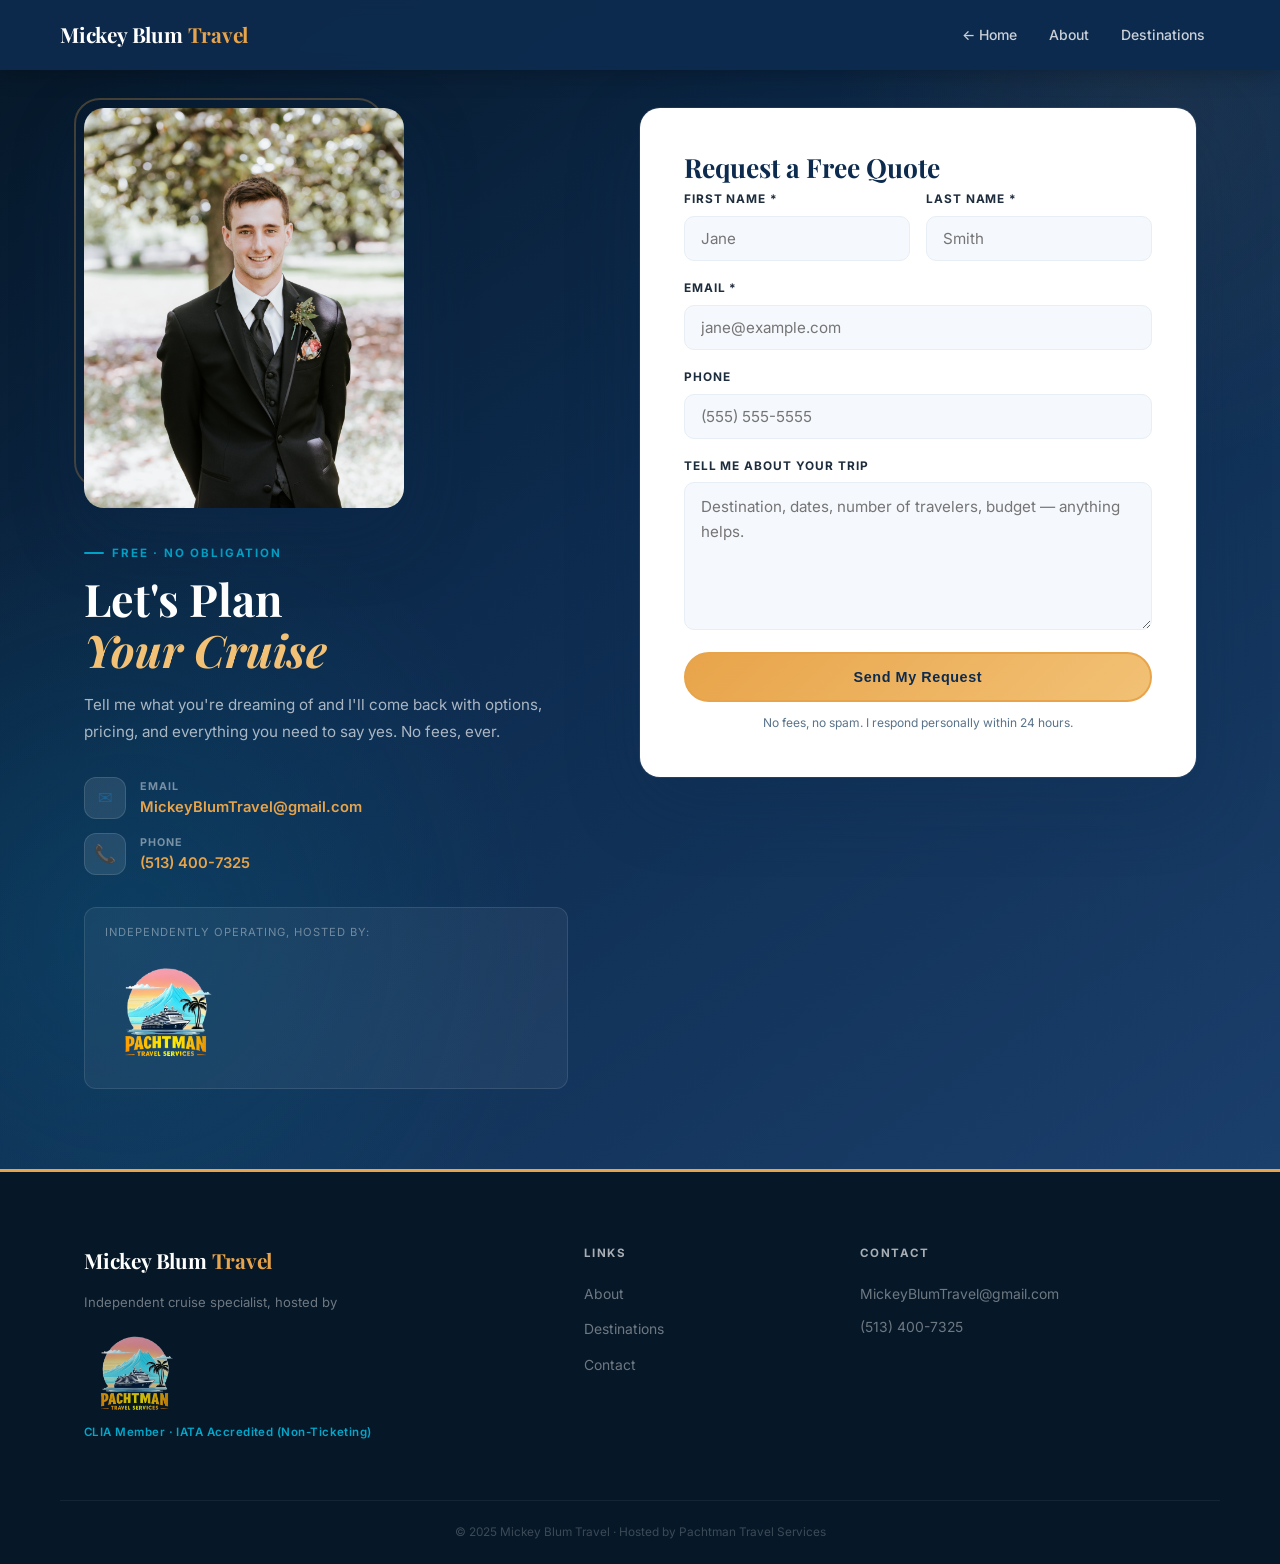
==== contact.html @ 104771c5 "CSS update" ====
<!DOCTYPE html>
<html lang="en">
<head>
  <meta charset="UTF-8" />
  <meta name="viewport" content="width=device-width, initial-scale=1.0" />
  <meta name="description" content="Get a free cruise quote from Mickey Blum — independent cruise specialist. No booking fees, personal service, response within 24 hours." />
  <link rel="canonical" href="https://mickeyblumtravel.com/contact.html" />
  <title>Get a Free Quote | Mickey Blum Travel</title>
  <link rel="preconnect" href="https://fonts.googleapis.com" />
  <link rel="preconnect" href="https://fonts.gstatic.com" crossorigin />
  <link href="https://fonts.googleapis.com/css2?family=Playfair+Display:ital,wght@0,400;0,700;1,400&family=Inter:wght@400;500;600&display=swap" rel="stylesheet" />
  <link rel="stylesheet" href="css/style.css" />
  <link rel="stylesheet" href="css/contact.css" />
</head>
<body>

  <!-- NAV -->
  <header class="site-header scrolled" id="site-header">
    <nav class="nav-container">
      <a href="index.html" class="nav-brand">
        <span class="brand-name">Mickey Blum <span class="brand-sub">Travel</span></span>
      </a>
      <button class="nav-toggle" id="navToggle" aria-label="Toggle menu">
        <span></span><span></span><span></span>
      </button>
      <ul class="nav-links" id="navLinks">
        <li><a href="index.html">← Home</a></li>
        <li><a href="index.html#about">About</a></li>
        <li><a href="destinations.html">Destinations</a></li>
      </ul>
    </nav>
  </header>

  <!-- MAIN -->
  <main class="contact-page">
    <div class="contact-page-grid container">

      <!-- LEFT: info -->
      <div class="cp-info">
        <div class="cp-photo-wrap">
          <img src="images/mickey-portrait.jpg" alt="Mickey Blum" class="cp-photo" />
        </div>
        <div class="cp-text">
          <p class="section-eyebrow">Free · No Obligation</p>
          <h1 class="cp-heading">Let's Plan<br /><em>Your Cruise</em></h1>
          <p class="cp-sub">Tell me what you're dreaming of and I'll come back with options, pricing, and everything you need to say yes. No fees, ever.</p>
          <div class="cp-methods">
            <a href="mailto:MickeyBlumTravel@gmail.com" class="cp-method">
              <span class="cp-method-icon">&#9993;</span>
              <span class="cp-method-text">
                <span class="cp-method-label">Email</span>
                <span class="cp-method-value">MickeyBlumTravel@gmail.com</span>
              </span>
            </a>
            <a href="tel:+15134007325" class="cp-method">
              <span class="cp-method-icon">&#128222;</span>
              <span class="cp-method-text">
                <span class="cp-method-label">Phone</span>
                <span class="cp-method-value">(513) 400-7325</span>
              </span>
            </a>
          </div>
          <div class="cp-hosted">
            <p>Independently operating, hosted by:</p>
            <img src="images/pachtman-logo.png" alt="Pachtman Travel Services" class="pachtman-logo" />
          </div>
        </div>
      </div>

      <!-- RIGHT: form -->
      <div class="cp-form-wrap">
        <form class="contact-form" id="contactForm" action="https://formspree.io/f/REPLACE_WITH_YOUR_ID" method="POST" novalidate>
          <h2 class="cp-form-heading">Request a Free Quote</h2>
          <p class="cp-port-context" id="portContext"></p>
          <div class="form-row">
            <div class="form-group">
              <label for="firstName">First Name *</label>
              <input type="text" id="firstName" name="firstName" required placeholder="Jane" />
            </div>
            <div class="form-group">
              <label for="lastName">Last Name *</label>
              <input type="text" id="lastName" name="lastName" required placeholder="Smith" />
            </div>
          </div>
          <div class="form-group">
            <label for="email">Email *</label>
            <input type="email" id="email" name="email" required placeholder="jane@example.com" />
          </div>
          <div class="form-group">
            <label for="phone">Phone</label>
            <input type="tel" id="phone" name="phone" placeholder="(555) 555-5555" />
          </div>
          <div class="form-group">
            <label for="message">Tell me about your trip</label>
            <textarea id="message" name="message" rows="5" placeholder="Destination, dates, number of travelers, budget — anything helps."></textarea>
          </div>
          <button type="submit" class="btn btn-primary btn-full">Send My Request</button>
          <p class="form-disclaimer">No fees, no spam. I respond personally within 24 hours.</p>
          <div class="form-success" id="formSuccess">
            <div class="success-icon">&#10003;</div>
            <h4>Message Sent!</h4>
            <p>I'll be in touch within 24 hours to start planning your cruise.</p>
          </div>
        </form>
      </div>

    </div>
  </main>

  <!-- FOOTER -->
  <footer class="site-footer">
    <div class="container footer-grid">
      <div class="footer-brand">
        <span class="brand-name">Mickey Blum <span class="brand-sub">Travel</span></span>
        <p>Independent cruise specialist, hosted by</p>
        <img src="images/pachtman-logo.png" alt="Pachtman Travel Services" class="pachtman-logo pachtman-logo--footer" />
        <p class="footer-creds">CLIA Member · IATA Accredited (Non-Ticketing)</p>
      </div>
      <div class="footer-links">
        <h4>Links</h4>
        <ul>
          <li><a href="index.html#about">About</a></li>
          <li><a href="destinations.html">Destinations</a></li>
          <li><a href="contact.html">Contact</a></li>
        </ul>
      </div>
      <div class="footer-contact">
        <h4>Contact</h4>
        <p><a href="mailto:MickeyBlumTravel@gmail.com">MickeyBlumTravel@gmail.com</a></p>
        <p><a href="tel:+15134007325">(513) 400-7325</a></p>
      </div>
    </div>
    <div class="footer-bottom">
      <div class="container">
        <p>&copy; 2025 Mickey Blum Travel · Hosted by Pachtman Travel Services</p>
      </div>
    </div>
  </footer>

  <script>
    // Nav toggle
    const navToggle = document.getElementById('navToggle');
    const navLinks  = document.getElementById('navLinks');
    navToggle?.addEventListener('click', () => {
      navLinks.classList.toggle('open');
      navToggle.classList.toggle('open');
    });

    // Read ?port= query param and pre-fill
    (function () {
      const params  = new URLSearchParams(window.location.search);
      const port    = params.get('port');
      const context = document.getElementById('portContext');
      const message = document.getElementById('message');
      if (!port) return;
      context.textContent = `Inquiring about: ${port}`;
      context.style.display = 'block';
      message.value = `I'm interested in booking a cruise to ${port}. Please reach out with options and pricing.`;
    })();

    // Form submission
    const form        = document.getElementById('contactForm');
    const formSuccess = document.getElementById('formSuccess');

    form?.addEventListener('submit', async function (e) {
      e.preventDefault();
      let valid = true;
      form.querySelectorAll('[required]').forEach(field => {
        field.classList.remove('error');
        if (!field.value.trim()) { field.classList.add('error'); valid = false; }
      });
      const emailField = form.querySelector('#email');
      if (emailField?.value && !/^[^\s@]+@[^\s@]+\.[^\s@]+$/.test(emailField.value)) {
        emailField.classList.add('error'); valid = false;
      }
      if (!valid) {
        form.querySelector('.error')?.focus();
        return;
      }
      const submitBtn = form.querySelector('button[type="submit"]');
      submitBtn.disabled = true;
      submitBtn.textContent = 'Sending…';
      try {
        const res = await fetch(form.action, {
          method: 'POST',
          body: new FormData(form),
          headers: { 'Accept': 'application/json' },
        });
        if (res.ok) {
          formSuccess.classList.add('visible');
        } else {
          throw new Error();
        }
      } catch {
        submitBtn.disabled = false;
        submitBtn.textContent = 'Send My Request';
        alert('Something went wrong. Please email MickeyBlumTravel@gmail.com or call (513) 400-7325.');
      }
    });

    // Hamburger animation
    const style = document.createElement('style');
    style.textContent = `
      .nav-toggle.open span:nth-child(1) { transform: translateY(7px) rotate(45deg); }
      .nav-toggle.open span:nth-child(2) { opacity: 0; transform: scaleX(0); }
      .nav-toggle.open span:nth-child(3) { transform: translateY(-7px) rotate(-45deg); }
      .nav-toggle span { transition: all 0.25s ease; transform-origin: center; }
    `;
    document.head.appendChild(style);
  </script>
</body>
</html>
---- css/style.css ----
/* ========================================
   MICKEY BLUM TRAVEL
   ======================================== */

*, *::before, *::after { box-sizing: border-box; margin: 0; padding: 0; }

:root {
  --navy:       #0d2b4e;
  --navy-mid:   #1a3f6b;
  --blue:       #1e6091;
  --blue-light: #2d82b5;
  --teal:       #00a8cc;
  --gold:       #e8a44a;
  --gold-light: #f2c175;
  --white:      #ffffff;
  --off-white:  #f5f8fc;
  --gray-light: #e8eef5;
  --gray:       #8ba0b4;
  --text:       #1e2d3d;
  --text-light: #5a738a;

  --font-serif: 'Playfair Display', Georgia, serif;
  --font-sans:  'Inter', system-ui, sans-serif;

  --radius:    12px;
  --radius-lg: 20px;

  --shadow-xs: 0 1px 4px  rgba(13,43,78,.06);
  --shadow-sm: 0 2px 10px rgba(13,43,78,.08);
  --shadow:    0 6px 24px rgba(13,43,78,.13);
  --shadow-lg: 0 12px 48px rgba(13,43,78,.20);
  --shadow-xl: 0 24px 72px rgba(13,43,78,.28);

  --ease-out:   cubic-bezier(0.0, 0.0, 0.2, 1);
  --ease-in:    cubic-bezier(0.4, 0.0, 1.0, 1);
  --ease:       cubic-bezier(0.4, 0.0, 0.2, 1);
  --ease-spring: cubic-bezier(0.34, 1.56, 0.64, 1);

  --transition:      0.25s var(--ease);
  --transition-slow: 0.45s var(--ease);
  --max-width: 1160px;
}

html { scroll-behavior: smooth; }

body {
  font-family: var(--font-sans);
  color: var(--text);
  background: var(--white);
  line-height: 1.6;
  -webkit-font-smoothing: antialiased;
  -moz-osx-font-smoothing: grayscale;
}

a { color: var(--blue); text-decoration: none; transition: color var(--transition); }
a:hover { color: var(--teal); }
ul { list-style: none; }
img { max-width: 100%; display: block; }

.container {
  width: 100%;
  max-width: var(--max-width);
  margin: 0 auto;
  padding: 0 24px;
}

.section { padding: 104px 0; }
.section-alt { background: var(--off-white); }

.section-eyebrow {
  display: inline-flex;
  align-items: center;
  gap: 8px;
  font-size: 0.72rem;
  font-weight: 700;
  letter-spacing: 0.16em;
  text-transform: uppercase;
  color: var(--teal);
  margin-bottom: 12px;
}
.section-eyebrow::before {
  content: '';
  display: inline-block;
  width: 20px;
  height: 2px;
  background: var(--teal);
  border-radius: 1px;
  flex-shrink: 0;
}

.section-heading {
  font-family: var(--font-serif);
  font-size: clamp(1.9rem, 3vw, 2.6rem);
  font-weight: 700;
  color: var(--navy);
  line-height: 1.18;
  margin-bottom: 16px;
}

.section-header {
  text-align: center;
  margin-bottom: 56px;
}
.section-header .section-eyebrow { justify-content: center; }
.section-header .section-eyebrow::before { display: none; }
.section-header .section-heading::after {
  content: '';
  display: block;
  width: 44px;
  height: 3px;
  background: linear-gradient(90deg, var(--gold), var(--gold-light));
  border-radius: 2px;
  margin: 14px auto 0;
}


/* ========================================
   BUTTONS
   ======================================== */
.btn {
  display: inline-block;
  padding: 15px 34px;
  border-radius: 50px;
  font-size: 0.9rem;
  font-weight: 600;
  letter-spacing: 0.04em;
  cursor: pointer;
  border: 2px solid transparent;
  transition: all var(--transition);
  text-align: center;
  position: relative;
  overflow: hidden;
}

.btn-primary {
  background: linear-gradient(135deg, var(--gold) 0%, var(--gold-light) 100%);
  color: var(--navy);
  border-color: var(--gold);
}
.btn-primary::after {
  content: '';
  position: absolute;
  inset: 0;
  background: rgba(255,255,255,0);
  transition: background 0.2s;
}
.btn-primary:hover {
  color: var(--navy);
  transform: translateY(-3px);
  box-shadow: 0 10px 32px rgba(232,164,74,.45);
  border-color: var(--gold-light);
}
.btn-primary:hover::after { background: rgba(255,255,255,0.12); }

.btn-full { width: 100%; }


/* ========================================
   NAV
   ======================================== */
.site-header {
  position: fixed;
  top: 0; left: 0; right: 0;
  z-index: 100;
  transition: background 0.35s var(--ease), box-shadow 0.35s var(--ease);
  padding: 0 24px;
}
.site-header.scrolled {
  background: rgba(13,43,78,0.97);
  box-shadow: 0 2px 24px rgba(0,0,0,0.25);
  backdrop-filter: blur(8px);
}

.nav-container {
  max-width: var(--max-width);
  margin: 0 auto;
  display: flex;
  align-items: center;
  justify-content: space-between;
  height: 70px;
}

.brand-name {
  font-family: var(--font-serif);
  font-size: 1.3rem;
  font-weight: 700;
  color: var(--white);
  letter-spacing: -0.01em;
}
.brand-sub { color: var(--gold); }

.nav-links {
  display: flex;
  align-items: center;
  gap: 2px;
}

.nav-links li a {
  color: rgba(255,255,255,0.78);
  font-size: 0.875rem;
  font-weight: 500;
  padding: 8px 15px;
  border-radius: 8px;
  transition: all var(--transition);
}
.nav-links li a:hover { color: var(--white); background: rgba(255,255,255,0.1); }

.nav-links li a.nav-cta {
  background: var(--gold);
  color: var(--navy);
  padding: 10px 22px;
  border-radius: 50px;
  font-weight: 700;
  font-size: 0.85rem;
  letter-spacing: 0.02em;
  margin-left: 6px;
}
.nav-links li a.nav-cta:hover {
  background: var(--gold-light);
  color: var(--navy);
  transform: translateY(-1px);
  box-shadow: 0 4px 18px rgba(232,164,74,.4);
}

.nav-toggle {
  display: none;
  flex-direction: column;
  gap: 5px;
  background: none;
  border: none;
  cursor: pointer;
  padding: 6px;
}
.nav-toggle span {
  display: block;
  width: 22px;
  height: 2px;
  background: var(--white);
  border-radius: 2px;
  transition: all var(--transition);
}


/* ========================================
   HERO
   ======================================== */
.hero {
  min-height: 100vh;
  display: flex;
  align-items: center;
  justify-content: center;
  text-align: center;
  padding: 130px 24px 90px;
  position: relative;
  overflow: hidden;
  background:
    linear-gradient(175deg,
      rgba(6,23,43,0.9)  0%,
      rgba(13,43,78,0.75) 45%,
      rgba(0,100,160,0.5) 100%),
    url('../images/cruise-icon-of-seas.jpg') center/cover no-repeat;
}

/* Subtle vignette at bottom */
.hero::after {
  content: '';
  position: absolute;
  bottom: 0; left: 0; right: 0;
  height: 180px;
  background: linear-gradient(to top, rgba(255,255,255,0.06) 0%, transparent 100%);
  pointer-events: none;
}

.hero-content {
  max-width: 700px;
  margin: 0 auto;
  position: relative;
  z-index: 1;
}

.hero-headline {
  font-family: var(--font-serif);
  font-size: clamp(3rem, 6.5vw, 5.2rem);
  font-weight: 700;
  line-height: 1.08;
  color: var(--white);
  margin-bottom: 22px;
  text-shadow: 0 2px 20px rgba(0,0,0,0.35);
}
.hero-headline em { font-style: italic; color: var(--gold-light); }

.hero-sub {
  font-size: clamp(1rem, 2vw, 1.18rem);
  color: rgba(255,255,255,0.8);
  margin-bottom: 38px;
  font-weight: 400;
  letter-spacing: 0.01em;
}

.hero-trust {
  display: flex;
  align-items: center;
  justify-content: center;
  flex-wrap: wrap;
  gap: 10px;
  margin-top: 36px;
}

.trust-badge {
  display: inline-flex;
  align-items: center;
  gap: 6px;
  color: rgba(255,255,255,0.9);
  font-weight: 600;
  font-size: 0.7rem;
  background: rgba(255,255,255,0.08);
  border: 1px solid rgba(255,255,255,0.2);
  padding: 7px 15px;
  border-radius: 50px;
  letter-spacing: 0.1em;
  text-transform: uppercase;
  backdrop-filter: blur(6px);
  -webkit-backdrop-filter: blur(6px);
}
.trust-badge::before {
  content: '✓';
  color: var(--teal);
  font-size: 0.75rem;
  font-weight: 700;
}

.trust-divider { display: none; }


/* ========================================
   ABOUT
   ======================================== */
.about-grid {
  display: grid;
  grid-template-columns: 380px 1fr;
  gap: 80px;
  align-items: center;
}

.about-image-frame {
  position: relative;
}

/* Decorative gold corner accent */
.about-image-frame::before {
  content: '';
  position: absolute;
  top: -14px;
  left: -14px;
  right: 24px;
  bottom: 24px;
  border: 2px solid var(--gold);
  border-radius: calc(var(--radius-lg) + 6px);
  opacity: 0.3;
  z-index: 0;
  pointer-events: none;
}

.about-image-frame img {
  position: relative;
  z-index: 1;
  width: 100%;
  aspect-ratio: 4/5;
  object-fit: cover;
  object-position: center top;
  border-radius: var(--radius-lg);
  box-shadow: var(--shadow-lg);
}

.about-badge {
  position: absolute;
  bottom: -18px;
  right: -18px;
  background: var(--navy);
  color: var(--white);
  padding: 16px 20px;
  border-radius: var(--radius);
  box-shadow: var(--shadow-lg);
  text-align: center;
  font-size: 0.75rem;
  line-height: 1.5;
  z-index: 2;
  border: 1px solid rgba(255,255,255,0.08);
}
.about-badge span {
  display: block;
  color: var(--gray);
  font-size: 0.67rem;
  text-transform: uppercase;
  letter-spacing: 0.09em;
  margin-bottom: 4px;
}

.about-content p {
  color: var(--text-light);
  margin-bottom: 18px;
  line-height: 1.8;
  font-size: 0.97rem;
}

.cred-row {
  display: flex;
  gap: 10px;
  margin: 28px 0;
  flex-wrap: wrap;
}

.cred-pill {
  display: inline-flex;
  align-items: center;
  gap: 8px;
  background: var(--off-white);
  border: 1px solid var(--gray-light);
  color: var(--navy);
  font-size: 0.8rem;
  font-weight: 600;
  padding: 8px 18px;
  border-radius: 50px;
  border-left: 3px solid var(--teal);
}


/* ========================================
   PHOTO STRIP
   ======================================== */
.photo-strip {
  display: grid;
  grid-template-columns: repeat(6, 1fr);
  height: 300px;
  overflow: hidden;
}

.strip-item {
  position: relative;
  overflow: hidden;
  cursor: pointer;
}

.strip-item img {
  width: 100%;
  height: 100%;
  object-fit: cover;
  object-position: center;
  transition: transform 0.7s var(--ease-out);
  display: block;
  will-change: transform;
}

.strip-item:hover img {
  transform: scale(1.1);
}

.strip-caption {
  position: absolute;
  bottom: 0;
  left: 0;
  right: 0;
  padding: 40px 12px 12px;
  background: linear-gradient(to top, rgba(6,23,43,0.9) 0%, transparent 100%);
  color: var(--white);
  font-size: 0.72rem;
  font-weight: 600;
  letter-spacing: 0.05em;
  text-align: center;
  opacity: 0;
  transform: translateY(6px);
  transition: opacity 0.3s var(--ease-out), transform 0.3s var(--ease-out);
}

.strip-item:hover .strip-caption {
  opacity: 1;
  transform: translateY(0);
}


/* ========================================
   SERVICES
   ======================================== */
.services-layout {
  display: grid;
  grid-template-columns: repeat(3, 1fr);
  grid-template-rows: 320px 320px;
  gap: 14px;
}

.svc-ocean { grid-column: span 2; }
.svc-beach { grid-column: span 2; }

.svc-card {
  position: relative;
  border-radius: var(--radius-lg);
  overflow: hidden;
  display: block;
  text-decoration: none;
  background: var(--navy-mid);
  transition: transform 0.35s var(--ease), box-shadow 0.35s var(--ease);
}
.svc-card:hover {
  transform: scale(1.007);
  box-shadow: var(--shadow-xl);
}

/* Background image lives in ::before so we can scale it independently */
.svc-card::before {
  content: '';
  position: absolute;
  inset: 0;
  background-size: cover;
  background-position: center;
  transition: transform 0.7s var(--ease-out);
  z-index: 0;
  will-change: transform;
}
.svc-card:hover::before { transform: scale(1.06); }

.svc-ocean::before  { background-image: url('../images/service-ocean.jpg'); }
.svc-river::before  { background-image: url('../images/service-river.jpg'); background-position: center 60%; }
.svc-luxury::before { background-image: url('../images/service-luxury.jpg'); }
.svc-beach::before  { background-image: url('../images/service-beach.jpg'); background-position: center 70%; }

.svc-overlay {
  position: absolute;
  inset: 0;
  background: linear-gradient(
    to top,
    rgba(4,16,34,0.92)  0%,
    rgba(13,43,78,0.45) 50%,
    rgba(13,43,78,0.1)  100%
  );
  transition: background 0.4s var(--ease);
  z-index: 1;
}
.svc-card:hover .svc-overlay {
  background: linear-gradient(
    to top,
    rgba(4,16,34,0.96)  0%,
    rgba(13,43,78,0.62) 55%,
    rgba(13,43,78,0.2)  100%
  );
}

.svc-content {
  position: absolute;
  bottom: 0;
  left: 0;
  right: 0;
  padding: 28px 28px 26px;
  z-index: 2;
}

.svc-tag {
  display: inline-block;
  background: var(--gold);
  color: var(--navy);
  font-size: 0.62rem;
  font-weight: 800;
  padding: 4px 11px;
  border-radius: 50px;
  text-transform: uppercase;
  letter-spacing: 0.1em;
  margin-bottom: 10px;
}

.svc-content h3 {
  font-family: var(--font-serif);
  font-size: 1.45rem;
  font-weight: 700;
  color: var(--white);
  line-height: 1.15;
  margin-bottom: 6px;
  text-shadow: 0 1px 8px rgba(0,0,0,0.4);
}
.svc-ocean .svc-content h3 { font-size: 1.9rem; }

.svc-sub {
  font-size: 0.78rem;
  color: rgba(255,255,255,0.58);
  margin-bottom: 8px;
  font-style: italic;
}

.svc-detail {
  font-size: 0.83rem;
  color: rgba(255,255,255,0.7);
  line-height: 1.65;
  margin-bottom: 12px;
  max-width: 420px;
  display: none;
}
.svc-ocean .svc-detail { display: block; }
.svc-beach .svc-detail { display: block; }

.svc-cta {
  display: inline-flex;
  align-items: center;
  gap: 5px;
  font-size: 0.83rem;
  font-weight: 700;
  color: var(--gold-light);
  letter-spacing: 0.02em;
  opacity: 0;
  transform: translateY(10px);
  transition: opacity 0.25s var(--ease), transform 0.35s var(--ease-spring);
}
.svc-card:hover .svc-cta {
  opacity: 1;
  transform: translateY(0);
}


/* ========================================
   DESTINATIONS
   ======================================== */
.destinations {
  position: relative;
  overflow: hidden;
  padding: 110px 0;
}

.dest-bg {
  position: absolute;
  inset: 0;
  z-index: 0;
}

.dest-bg img {
  width: 100%;
  height: 100%;
  object-fit: cover;
  object-position: center 40%;
}

.dest-bg-overlay {
  position: absolute;
  inset: 0;
  background: linear-gradient(
    140deg,
    rgba(4,16,34,0.96)   0%,
    rgba(13,43,78,0.91)  50%,
    rgba(26,63,107,0.86) 100%
  );
}

.dest-content {
  position: relative;
  z-index: 2;
  text-align: center;
}

.dest-heading {
  font-family: var(--font-serif);
  font-size: clamp(1.9rem, 3vw, 2.6rem);
  font-weight: 700;
  color: var(--white);
  margin-bottom: 12px;
}

/* Teal accent line under heading */
.dest-heading::after {
  content: '';
  display: block;
  width: 44px;
  height: 3px;
  background: linear-gradient(90deg, var(--teal), rgba(0,168,204,0.4));
  border-radius: 2px;
  margin: 14px auto 40px;
}

.dest-regions {
  display: grid;
  grid-template-columns: repeat(3, 1fr);
  margin-bottom: 52px;
  border-radius: var(--radius-lg);
  overflow: hidden;
  border: 1px solid rgba(255,255,255,0.1);
}

.dest-region {
  display: flex;
  flex-direction: column;
  gap: 7px;
  padding: 30px 26px;
  border-right: 1px solid rgba(255,255,255,0.08);
  border-bottom: 1px solid rgba(255,255,255,0.08);
  text-align: left;
  text-decoration: none;
  position: relative;
  overflow: hidden;
  transition: background 0.3s var(--ease);
}

.dest-region::after {
  content: '→';
  position: absolute;
  right: 20px;
  top: 50%;
  transform: translateY(-50%) translateX(8px);
  color: var(--gold);
  font-size: 1rem;
  opacity: 0;
  transition: opacity 0.25s var(--ease), transform 0.3s var(--ease-spring);
}

.dest-region:nth-child(3n) { border-right: none; }
.dest-region:nth-child(4),
.dest-region:nth-child(5),
.dest-region:nth-child(6) { border-bottom: none; }

.dest-region:hover {
  background: rgba(255,255,255,0.08);
  backdrop-filter: blur(6px);
  -webkit-backdrop-filter: blur(6px);
}
.dest-region:hover::after {
  opacity: 1;
  transform: translateY(-50%) translateX(0);
}

.dest-region-name {
  font-family: var(--font-serif);
  font-size: 1.2rem;
  font-weight: 700;
  color: var(--white);
  transition: color 0.2s;
  padding-right: 28px;
}
.dest-region:hover .dest-region-name { color: var(--gold-light); }

.dest-region-ports {
  font-size: 0.74rem;
  color: rgba(255,255,255,0.48);
  line-height: 1.6;
}

.dest-region-count {
  font-size: 0.69rem;
  font-weight: 700;
  color: var(--teal);
  text-transform: uppercase;
  letter-spacing: 0.1em;
  margin-top: 2px;
}


/* ========================================
   LOGO STRIP
   ======================================== */
.logo-strip { padding: 60px 0; }

.logo-grid {
  display: grid;
  grid-template-columns: repeat(8, 1fr);
  gap: 16px 28px;
  align-items: center;
  margin-top: 32px;
}

.logo-item {
  display: flex;
  align-items: center;
  justify-content: center;
}

.logo-item img {
  max-height: 44px;
  max-width: 100%;
  width: auto;
  object-fit: contain;
  filter: grayscale(100%) opacity(0.4);
  transition: filter 0.35s var(--ease), transform 0.35s var(--ease-spring);
}

.logo-item:hover img {
  filter: grayscale(0%) opacity(1);
  transform: scale(1.08);
}


/* ========================================
   TESTIMONIALS
   ======================================== */
.testimonials-grid {
  display: grid;
  grid-template-columns: repeat(2, 1fr);
  gap: 28px;
  max-width: 920px;
  margin: 0 auto;
}

.testimonial-card {
  background: var(--white);
  border: 1px solid var(--gray-light);
  border-top: 3px solid var(--teal);
  border-radius: var(--radius-lg);
  padding: 36px 32px 32px;
  display: flex;
  flex-direction: column;
  gap: 16px;
  box-shadow: var(--shadow-sm);
  position: relative;
  overflow: hidden;
  transition: box-shadow 0.3s var(--ease), transform 0.3s var(--ease);
}

.testimonial-card:hover {
  box-shadow: var(--shadow);
  transform: translateY(-5px);
}

/* Large decorative quote */
.testimonial-card::before {
  content: '\201C';
  font-family: var(--font-serif);
  font-size: 9rem;
  line-height: 0.85;
  color: var(--teal);
  opacity: 0.1;
  position: absolute;
  top: 16px;
  left: 12px;
  pointer-events: none;
  user-select: none;
}

.stars {
  color: var(--gold);
  font-size: 0.95rem;
  letter-spacing: 3px;
  position: relative;
  z-index: 1;
}

.testimonial-card blockquote {
  font-family: var(--font-serif);
  font-style: italic;
  color: var(--text);
  font-size: 0.97rem;
  line-height: 1.78;
  flex: 1;
  position: relative;
  z-index: 1;
}

.testimonial-card cite {
  font-size: 0.79rem;
  color: var(--text-light);
  font-style: normal;
  font-weight: 600;
  position: relative;
  z-index: 1;
}


/* ========================================
   CONTACT CTA (homepage)
   ======================================== */
.contact {
  background:
    radial-gradient(ellipse 70% 80% at 0% 60%, rgba(0,168,204,0.15) 0%, transparent 60%),
    radial-gradient(ellipse 50% 60% at 100% 20%, rgba(232,164,74,0.08) 0%, transparent 50%),
    linear-gradient(140deg, #061727 0%, var(--navy) 40%, var(--navy-mid) 100%);
}

.contact-cta-wrap {
  display: flex;
  align-items: center;
  justify-content: space-between;
  gap: 56px;
  flex-wrap: wrap;
}

.contact-cta-text .section-eyebrow { color: var(--teal); }
.contact-cta-text .section-heading {
  color: var(--white);
  margin-bottom: 10px;
}
.contact-cta-text > p {
  color: rgba(255,255,255,0.62);
  font-size: 0.97rem;
  line-height: 1.7;
}

.contact-cta-actions {
  display: flex;
  flex-direction: column;
  align-items: flex-start;
  gap: 18px;
  flex-shrink: 0;
}

.contact-direct {
  display: flex;
  flex-direction: column;
  gap: 10px;
}

.contact-direct-link {
  display: flex;
  align-items: center;
  gap: 8px;
  color: rgba(255,255,255,0.6);
  font-size: 0.87rem;
  transition: color var(--transition);
}
.contact-direct-link:hover { color: var(--gold-light); }


/* ========================================
   FOOTER
   ======================================== */
.site-footer {
  background: #061727;
  padding: 72px 24px 0;
  border-top: 3px solid var(--gold);
}

.footer-grid {
  display: grid;
  grid-template-columns: 2fr 1fr 1.5fr;
  gap: 52px;
  padding-bottom: 52px;
  border-bottom: 1px solid rgba(255,255,255,0.06);
}

.footer-brand .brand-name {
  display: block;
  font-size: 1.3rem;
  margin-bottom: 14px;
}
.footer-brand > p {
  color: rgba(255,255,255,0.42);
  font-size: 0.82rem;
  line-height: 1.65;
  margin-bottom: 6px;
}
.footer-creds {
  color: var(--teal) !important;
  font-size: 0.72rem !important;
  font-weight: 600 !important;
  letter-spacing: 0.04em;
}

.footer-links h4,
.footer-contact h4 {
  color: rgba(255,255,255,0.65);
  font-size: 0.72rem;
  font-weight: 700;
  text-transform: uppercase;
  letter-spacing: 0.12em;
  margin-bottom: 18px;
}

.footer-links ul { display: flex; flex-direction: column; gap: 10px; }
.footer-links a {
  color: rgba(255,255,255,0.42);
  font-size: 0.87rem;
  transition: color var(--transition);
}
.footer-links a:hover { color: var(--white); }

.footer-contact p { margin-bottom: 8px; }
.footer-contact a {
  color: rgba(255,255,255,0.42);
  font-size: 0.87rem;
  transition: color var(--transition);
}
.footer-contact a:hover { color: var(--gold-light); }

/* Pachtman logo */
.pachtman-logo {
  max-width: 120px;
  height: auto;
  display: block;
  margin-top: 10px;
  border-radius: 8px;
}
.pachtman-logo--light { max-width: 130px; }
.pachtman-logo--footer { max-width: 100px; opacity: 0.8; }

.footer-bottom {
  padding: 22px 0;
  text-align: center;
}
.footer-bottom p {
  color: rgba(255,255,255,0.22);
  font-size: 0.74rem;
}


/* ========================================
   RESPONSIVE
   ======================================== */
@media (max-width: 1024px) {
  .about-grid { grid-template-columns: 1fr; gap: 56px; }
  .about-image { max-width: 320px; margin: 0 auto; }
  .about-badge { right: 0; }
  .footer-grid { grid-template-columns: 1fr 1fr; }
  .logo-grid { grid-template-columns: repeat(5, 1fr); }
}

@media (max-width: 768px) {
  .section { padding: 72px 0; }
  .photo-strip { grid-template-columns: repeat(3, 1fr); height: 440px; }
  .logo-grid { grid-template-columns: repeat(4, 1fr); }

  .nav-toggle { display: flex; }
  .nav-links {
    display: none;
    position: absolute;
    top: 70px; left: 0; right: 0;
    background: rgba(13,43,78,0.98);
    backdrop-filter: blur(8px);
    flex-direction: column;
    padding: 16px 24px 24px;
    gap: 4px;
    box-shadow: 0 12px 32px rgba(0,0,0,0.25);
  }
  .nav-links.open { display: flex; }
  .nav-links li { width: 100%; }
  .nav-links li a { display: block; padding: 12px 16px; border-radius: 8px; }
  .nav-links li a.nav-cta { text-align: center; margin-top: 8px; margin-left: 0; }

  .services-layout {
    grid-template-columns: 1fr 1fr;
    grid-template-rows: 280px 200px 200px 280px;
  }
  .svc-ocean { grid-column: span 2; }
  .svc-beach { grid-column: span 2; }

  .dest-regions { grid-template-columns: repeat(2, 1fr); }
  .dest-region:nth-child(3n)  { border-right: 1px solid rgba(255,255,255,0.08); }
  .dest-region:nth-child(2n)  { border-right: none; }
  .dest-region:nth-child(4),
  .dest-region:nth-child(5),
  .dest-region:nth-child(6)   { border-bottom: 1px solid rgba(255,255,255,0.08); }
  .dest-region:nth-child(5),
  .dest-region:nth-child(6)   { border-bottom: none; }

  .testimonials-grid { grid-template-columns: 1fr; }
  .footer-grid { grid-template-columns: 1fr; gap: 32px; }
}

@media (max-width: 480px) {
  .photo-strip { grid-template-columns: repeat(2, 1fr); height: 400px; }
  .logo-grid { grid-template-columns: repeat(3, 1fr); }
  .dest-regions { grid-template-columns: 1fr; }
  .dest-region {
    border-right: none !important;
    border-bottom: 1px solid rgba(255,255,255,0.08) !important;
  }
  .dest-region:last-child { border-bottom: none !important; }
  .services-layout {
    grid-template-columns: 1fr;
    grid-template-rows: 300px 220px 220px 300px;
  }
  .svc-ocean { grid-column: span 1; }
  .svc-beach { grid-column: span 1; }
  .svc-ocean .svc-content h3 { font-size: 1.55rem; }
  .form-row { grid-template-columns: 1fr; }
  .contact-form { padding: 26px 20px; }
}
---- css/contact.css ----
/* ========================================
   CONTACT PAGE
   ======================================== */

.site-header.scrolled {
  background: rgba(13,43,78,0.97);
  box-shadow: 0 2px 24px rgba(0,0,0,0.25);
  backdrop-filter: blur(8px);
}
.nav-brand { text-decoration: none; }

.contact-page {
  min-height: 100vh;
  background:
    radial-gradient(ellipse 60% 70% at 10% 80%, rgba(0,168,204,0.14) 0%, transparent 55%),
    radial-gradient(ellipse 50% 60% at 90% 10%, rgba(232,164,74,0.07) 0%, transparent 50%),
    linear-gradient(145deg, #061727 0%, var(--navy) 45%, var(--navy-mid) 100%);
  padding: 108px 0 80px;
}

.contact-page-grid {
  display: grid;
  grid-template-columns: 1fr 1.15fr;
  gap: 72px;
  align-items: start;
}


/* ---- Left info panel ---- */
.cp-info {
  display: flex;
  flex-direction: column;
  gap: 36px;
}

.cp-photo-wrap {
  position: relative;
  align-self: flex-start;
}

/* Gold corner accent behind photo */
.cp-photo-wrap::before {
  content: '';
  position: absolute;
  top: -10px;
  left: -10px;
  right: 20px;
  bottom: 20px;
  border: 2px solid var(--gold);
  border-radius: calc(var(--radius-lg) + 6px);
  opacity: 0.28;
  pointer-events: none;
}

.cp-photo {
  position: relative;
  z-index: 1;
  width: 100%;
  max-width: 320px;
  aspect-ratio: 4/5;
  object-fit: cover;
  object-position: center top;
  border-radius: var(--radius-lg);
  box-shadow: var(--shadow-xl);
  display: block;
}

.cp-text { display: flex; flex-direction: column; }

.cp-heading {
  font-family: var(--font-serif);
  font-size: clamp(2rem, 3.5vw, 3.1rem);
  font-weight: 700;
  color: var(--white);
  line-height: 1.12;
  margin-bottom: 16px;
}
.cp-heading em { font-style: italic; color: var(--gold-light); }

.cp-sub {
  color: rgba(255,255,255,0.65);
  font-size: 0.95rem;
  line-height: 1.8;
  margin-bottom: 32px;
}

.cp-methods {
  display: flex;
  flex-direction: column;
  gap: 14px;
  margin-bottom: 32px;
}

.cp-method {
  display: flex;
  align-items: center;
  gap: 14px;
  text-decoration: none;
  transition: transform var(--transition);
}
.cp-method:hover { transform: translateX(4px); }

.cp-method-icon {
  width: 42px;
  height: 42px;
  background: rgba(255,255,255,0.1);
  border: 1px solid rgba(255,255,255,0.12);
  border-radius: 12px;
  display: flex;
  align-items: center;
  justify-content: center;
  font-size: 1.1rem;
  flex-shrink: 0;
  transition: background var(--transition), border-color var(--transition);
}
.cp-method:hover .cp-method-icon {
  background: rgba(232,164,74,0.15);
  border-color: rgba(232,164,74,0.35);
}

.cp-method-text { display: flex; flex-direction: column; gap: 1px; }

.cp-method-label {
  font-size: 0.67rem;
  font-weight: 700;
  text-transform: uppercase;
  letter-spacing: 0.1em;
  color: rgba(255,255,255,0.45);
}

.cp-method-value {
  color: var(--gold);
  font-size: 0.92rem;
  font-weight: 600;
  transition: color var(--transition);
}
.cp-method:hover .cp-method-value { color: var(--gold-light); }

.cp-hosted {
  padding: 16px 20px;
  background: rgba(255,255,255,0.05);
  border: 1px solid rgba(255,255,255,0.1);
  border-radius: var(--radius);
}
.cp-hosted p {
  color: rgba(255,255,255,0.38);
  font-size: 0.7rem;
  text-transform: uppercase;
  letter-spacing: 0.09em;
  margin-bottom: 8px;
}


/* ---- Form panel ---- */
.cp-form-wrap {
  position: relative;
}

.contact-form {
  background: var(--white);
  border-radius: var(--radius-lg);
  padding: 44px;
  box-shadow:
    0 0 0 1px rgba(255,255,255,0.08),
    var(--shadow-xl);
  position: relative;
}

.cp-form-heading {
  font-family: var(--font-serif);
  font-size: 1.65rem;
  color: var(--navy);
  margin-bottom: 6px;
  line-height: 1.2;
}

.cp-form-sub {
  font-size: 0.85rem;
  color: var(--text-light);
  margin-bottom: 28px;
  line-height: 1.6;
}

.cp-port-context {
  display: none;
  font-size: 0.83rem;
  font-weight: 600;
  color: var(--teal);
  background: rgba(0,168,204,0.07);
  border-left: 3px solid var(--teal);
  padding: 10px 14px;
  border-radius: 0 8px 8px 0;
  margin-bottom: 22px;
}

/* ---- Form fields ---- */
.form-row {
  display: grid;
  grid-template-columns: 1fr 1fr;
  gap: 16px;
}

.form-group {
  display: flex;
  flex-direction: column;
  gap: 7px;
  margin-bottom: 18px;
}

.form-group label {
  font-size: 0.74rem;
  font-weight: 700;
  color: var(--text);
  text-transform: uppercase;
  letter-spacing: 0.08em;
}

.form-group input,
.form-group select,
.form-group textarea {
  font-family: var(--font-sans);
  font-size: 0.95rem;
  color: var(--text);
  background: var(--off-white);
  border: 1.5px solid var(--gray-light);
  border-radius: 10px;
  padding: 12px 16px;
  transition: border-color 0.2s var(--ease), box-shadow 0.2s var(--ease), background 0.2s;
  outline: none;
  width: 100%;
}

.form-group input:focus,
.form-group select:focus,
.form-group textarea:focus {
  border-color: var(--blue-light);
  box-shadow: 0 0 0 3px rgba(45,130,181,0.16);
  background: var(--white);
}

.form-group input.error,
.form-group textarea.error {
  border-color: #dc4f4f;
  box-shadow: 0 0 0 3px rgba(220,79,79,0.12);
}

.form-group textarea {
  resize: vertical;
  min-height: 110px;
  line-height: 1.6;
}

.form-disclaimer {
  text-align: center;
  font-size: 0.75rem;
  color: var(--text-light);
  margin-top: 12px;
  line-height: 1.55;
}

/* Submit button override for full-width */
.btn-full {
  width: 100%;
  margin-top: 4px;
}

/* Success overlay */
.form-success {
  display: none;
  position: absolute;
  inset: 0;
  background: var(--white);
  border-radius: var(--radius-lg);
  align-items: center;
  justify-content: center;
  flex-direction: column;
  gap: 14px;
  text-align: center;
  padding: 48px 40px;
}
.form-success.visible { display: flex; }

.success-icon {
  width: 68px;
  height: 68px;
  background: linear-gradient(135deg, #d6f0db, #c3e8ca);
  color: #2e7d32;
  border-radius: 50%;
  display: flex;
  align-items: center;
  justify-content: center;
  font-size: 1.8rem;
  font-weight: 700;
  box-shadow: 0 4px 20px rgba(46,125,50,0.2);
}

.form-success h4 {
  font-family: var(--font-serif);
  font-size: 1.6rem;
  color: var(--navy);
  line-height: 1.2;
}
.form-success p {
  color: var(--text-light);
  font-size: 0.92rem;
  max-width: 300px;
  line-height: 1.65;
}


/* ---- Responsive ---- */
@media (max-width: 960px) {
  .contact-page-grid {
    grid-template-columns: 1fr;
    gap: 48px;
  }
  .cp-info {
    flex-direction: row;
    align-items: flex-start;
    gap: 32px;
  }
  .cp-photo-wrap {
    flex-shrink: 0;
  }
  .cp-photo {
    max-width: 200px;
  }
}

@media (max-width: 640px) {
  .contact-page { padding: 96px 0 52px; }
  .cp-info { flex-direction: column; }
  .cp-photo { max-width: 260px; }
  .contact-form { padding: 28px 20px; }
  .cp-form-heading { font-size: 1.4rem; }
  .form-row { grid-template-columns: 1fr; }
}
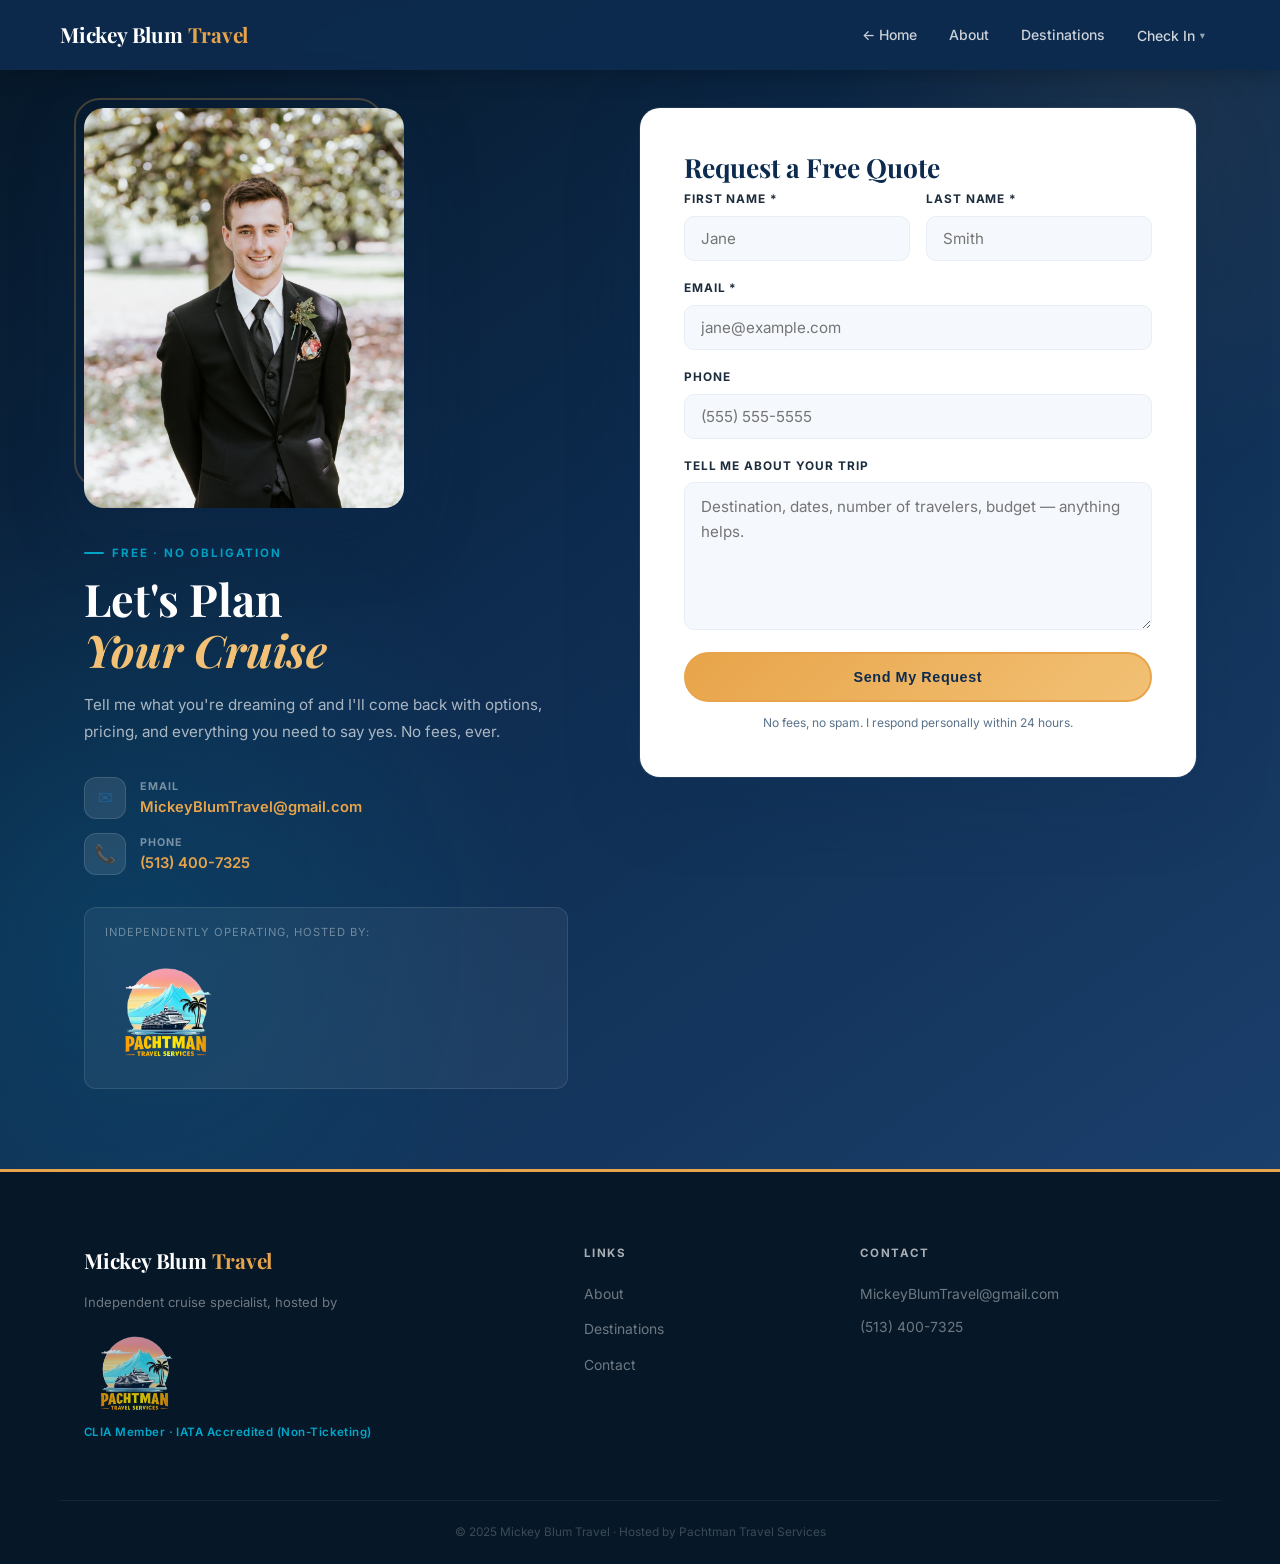
==== commit fa8f3fb3: "idk" ====
--- a/contact.html
+++ b/contact.html
@@ -27,6 +27,35 @@
         <li><a href="index.html">← Home</a></li>
         <li><a href="index.html#about">About</a></li>
         <li><a href="destinations.html">Destinations</a></li>
+        <li class="nav-dropdown">
+          <button class="nav-dropdown-btn" type="button" aria-expanded="false" aria-haspopup="true" id="checkinBtn">
+            Check In <span class="nav-dropdown-caret">▾</span>
+          </button>
+          <ul class="nav-dropdown-panel" id="checkinPanel" role="menu">
+            <li class="nav-dropdown-panel-header">Online Check-In by Cruise Line</li>
+            <li><a href="https://www.royalcaribbean.com/reservation/lookup" target="_blank" rel="noopener noreferrer">Royal Caribbean</a></li>
+            <li><a href="https://www.carnival.com/booked/home" target="_blank" rel="noopener noreferrer">Carnival</a></li>
+            <li><a href="https://www.ncl.com/embarkation" target="_blank" rel="noopener noreferrer">Norwegian</a></li>
+            <li><a href="https://www.msccruisesusa.com/manage-booking/web-check-in" target="_blank" rel="noopener noreferrer">MSC Cruises</a></li>
+            <li><a href="https://disneycruise.disney.go.com/guest-services/online-check-in/" target="_blank" rel="noopener noreferrer">Disney Cruise Line</a></li>
+            <li><a href="https://www.celebritycruises.com/onlinecheckin" target="_blank" rel="noopener noreferrer">Celebrity Cruises</a></li>
+            <li><a href="https://book.princess.com/manage-booking/index.page?cpfy=checkin" target="_blank" rel="noopener noreferrer">Princess Cruises</a></li>
+            <li><a href="https://www.hollandamerica.com/en_US/plan-a-cruise/get-ready-for-your-cruise/check-in.html" target="_blank" rel="noopener noreferrer">Holland America</a></li>
+            <li><a href="https://www.virginvoyages.com/book/manage" target="_blank" rel="noopener noreferrer">Virgin Voyages</a></li>
+            <li><a href="https://www.cunard.com/en-us/my-account/login" target="_blank" rel="noopener noreferrer">Cunard</a></li>
+            <li><a href="https://www.costacruises.com/mycosta.html" target="_blank" rel="noopener noreferrer">Costa Cruises</a></li>
+            <li><a href="https://www.pocruises.com/my-p-o-cruises" target="_blank" rel="noopener noreferrer">P&amp;O Cruises</a></li>
+            <li><a href="https://www.aida.de/myaida" target="_blank" rel="noopener noreferrer">AIDA Cruises</a></li>
+            <li><a href="https://www.azamara.com/manage-booking" target="_blank" rel="noopener noreferrer">Azamara</a></li>
+            <li><a href="https://www.oceaniacruises.com/manage-booking" target="_blank" rel="noopener noreferrer">Oceania Cruises</a></li>
+            <li><a href="https://www.rssc.com/guest-login" target="_blank" rel="noopener noreferrer">Regent Seven Seas</a></li>
+            <li><a href="https://www.seabourn.com/en_US/manage-my-cruise.html" target="_blank" rel="noopener noreferrer">Seabourn</a></li>
+            <li><a href="https://www.silversea.com/manage-my-cruise.html" target="_blank" rel="noopener noreferrer">Silversea</a></li>
+            <li><a href="https://www.vikingcruises.com/my-trip" target="_blank" rel="noopener noreferrer">Viking Ocean</a></li>
+            <li><a href="https://www.ponant.com/my-account" target="_blank" rel="noopener noreferrer">Ponant</a></li>
+            <li><a href="https://www.expeditions.com/my-account" target="_blank" rel="noopener noreferrer">Lindblad Expeditions</a></li>
+          </ul>
+        </li>
       </ul>
     </nav>
   </header>
@@ -69,7 +98,7 @@
 
       <!-- RIGHT: form -->
       <div class="cp-form-wrap">
-        <form class="contact-form" id="contactForm" action="https://formspree.io/f/REPLACE_WITH_YOUR_ID" method="POST" novalidate>
+        <form class="contact-form" id="contactForm" action="https://formspree.io/f/mykbjvgl" method="POST" novalidate>
           <h2 class="cp-form-heading">Request a Free Quote</h2>
           <p class="cp-port-context" id="portContext"></p>
           <div class="form-row">
@@ -138,6 +167,23 @@
   </footer>
 
   <script>
+    // Check-in dropdown
+    const checkinBtn   = document.getElementById('checkinBtn');
+    const checkinPanel = document.getElementById('checkinPanel');
+    if (checkinBtn && checkinPanel) {
+      checkinBtn.addEventListener('click', (e) => {
+        e.stopPropagation();
+        const open = checkinBtn.getAttribute('aria-expanded') === 'true';
+        checkinBtn.setAttribute('aria-expanded', String(!open));
+        checkinPanel.classList.toggle('open', !open);
+      });
+      document.addEventListener('click', () => {
+        checkinBtn.setAttribute('aria-expanded', 'false');
+        checkinPanel.classList.remove('open');
+      });
+      checkinPanel.addEventListener('click', (e) => e.stopPropagation());
+    }
+
     // Nav toggle
     const navToggle = document.getElementById('navToggle');
     const navLinks  = document.getElementById('navLinks');
--- a/css/style.css
+++ b/css/style.css
@@ -238,6 +238,151 @@
   background: var(--white);
   border-radius: 2px;
   transition: all var(--transition);
+}
+
+/* ---- Check-In Dropdown ---- */
+.nav-dropdown { position: relative; }
+
+.nav-dropdown-btn {
+  background: none;
+  border: none;
+  color: rgba(255,255,255,0.8);
+  font-size: 0.875rem;
+  font-weight: 500;
+  font-family: var(--font-sans);
+  padding: 8px 15px;
+  border-radius: 8px;
+  cursor: pointer;
+  display: flex;
+  align-items: center;
+  gap: 5px;
+  transition: all var(--transition);
+  white-space: nowrap;
+}
+.nav-dropdown-btn:hover,
+.nav-dropdown-btn[aria-expanded="true"] {
+  color: var(--white);
+  background: rgba(255,255,255,0.1);
+}
+
+.nav-dropdown-caret {
+  font-size: 0.65rem;
+  transition: transform 0.2s var(--ease);
+  opacity: 0.7;
+}
+.nav-dropdown-btn[aria-expanded="true"] .nav-dropdown-caret {
+  transform: rotate(180deg);
+}
+
+.nav-dropdown-panel {
+  position: absolute;
+  top: calc(100% + 10px);
+  right: 0;
+  width: 380px;
+  background: var(--white);
+  border-radius: var(--radius-lg);
+  box-shadow: var(--shadow-xl);
+  border: 1px solid var(--gray-light);
+  padding: 10px;
+  display: grid;
+  grid-template-columns: 1fr 1fr;
+  gap: 2px;
+  opacity: 0;
+  visibility: hidden;
+  transform: translateY(-6px);
+  transition: opacity 0.2s var(--ease), transform 0.2s var(--ease), visibility 0s linear 0.2s;
+  z-index: 300;
+  pointer-events: none;
+}
+.nav-dropdown-panel::before {
+  content: '';
+  position: absolute;
+  top: -6px;
+  right: 28px;
+  width: 12px;
+  height: 12px;
+  background: var(--white);
+  border-left: 1px solid var(--gray-light);
+  border-top: 1px solid var(--gray-light);
+  transform: rotate(45deg);
+}
+
+.nav-dropdown-panel-header {
+  grid-column: span 2;
+  font-size: 0.67rem;
+  font-weight: 700;
+  text-transform: uppercase;
+  letter-spacing: 0.12em;
+  color: var(--gray);
+  padding: 4px 10px 8px;
+  border-bottom: 1px solid var(--gray-light);
+  margin-bottom: 4px;
+}
+
+.nav-dropdown:hover .nav-dropdown-panel,
+.nav-dropdown-panel.open {
+  opacity: 1;
+  visibility: visible;
+  transform: translateY(0);
+  pointer-events: auto;
+  transition: opacity 0.2s var(--ease), transform 0.2s var(--ease), visibility 0s linear 0s;
+}
+
+.nav-links .nav-dropdown-panel a {
+  display: block;
+  padding: 8px 12px;
+  border-radius: 8px;
+  font-size: 0.82rem;
+  font-weight: 500;
+  color: var(--text) !important;
+  background: transparent;
+  transition: background var(--transition), color var(--transition);
+  white-space: nowrap;
+  overflow: hidden;
+  text-overflow: ellipsis;
+}
+.nav-links .nav-dropdown-panel a:hover {
+  background: var(--off-white) !important;
+  color: var(--navy) !important;
+}
+
+/* Mobile: show dropdown inline as plain list */
+@media (max-width: 768px) {
+  .nav-dropdown-panel {
+    position: static;
+    display: none;
+    width: 100%;
+    box-shadow: none;
+    border: none;
+    border-radius: 0;
+    padding: 0 0 4px 16px;
+    grid-template-columns: 1fr;
+    opacity: 1;
+    visibility: visible;
+    transform: none;
+    transition: none;
+    pointer-events: auto;
+    background: transparent;
+  }
+  .nav-dropdown-panel::before { display: none; }
+  .nav-dropdown-panel.open { display: grid; }
+  .nav-dropdown-panel-header { display: none; }
+  .nav-links .nav-dropdown-panel a {
+    color: rgba(255,255,255,0.7) !important;
+    font-size: 0.85rem;
+    padding: 8px 12px;
+  }
+  .nav-links .nav-dropdown-panel a:hover {
+    background: rgba(255,255,255,0.08) !important;
+    color: var(--white) !important;
+  }
+  .nav-dropdown-btn {
+    width: 100%;
+    justify-content: space-between;
+    padding: 12px 16px;
+    border-radius: 8px;
+    font-size: 0.9rem;
+  }
 }
 
 
@@ -617,38 +762,11 @@
    DESTINATIONS
    ======================================== */
 .destinations {
-  position: relative;
-  overflow: hidden;
   padding: 110px 0;
-}
-
-.dest-bg {
-  position: absolute;
-  inset: 0;
-  z-index: 0;
-}
-
-.dest-bg img {
-  width: 100%;
-  height: 100%;
-  object-fit: cover;
-  object-position: center 40%;
-}
-
-.dest-bg-overlay {
-  position: absolute;
-  inset: 0;
-  background: linear-gradient(
-    140deg,
-    rgba(4,16,34,0.96)   0%,
-    rgba(13,43,78,0.91)  50%,
-    rgba(26,63,107,0.86) 100%
-  );
+  background: linear-gradient(140deg, #061727 0%, var(--navy) 55%, var(--navy-mid) 100%);
 }
 
 .dest-content {
-  position: relative;
-  z-index: 2;
   text-align: center;
 }
 
@@ -660,7 +778,6 @@
   margin-bottom: 12px;
 }
 
-/* Teal accent line under heading */
 .dest-heading::after {
   content: '';
   display: block;
@@ -674,51 +791,70 @@
 .dest-regions {
   display: grid;
   grid-template-columns: repeat(3, 1fr);
+  gap: 14px;
   margin-bottom: 52px;
+}
+
+/* Each region is a colored panel */
+.dest-region {
+  position: relative;
+  overflow: hidden;
   border-radius: var(--radius-lg);
-  overflow: hidden;
-  border: 1px solid rgba(255,255,255,0.1);
-}
-
-.dest-region {
+  min-height: 160px;
   display: flex;
   flex-direction: column;
-  gap: 7px;
-  padding: 30px 26px;
-  border-right: 1px solid rgba(255,255,255,0.08);
-  border-bottom: 1px solid rgba(255,255,255,0.08);
-  text-align: left;
+  justify-content: flex-end;
   text-decoration: none;
-  position: relative;
-  overflow: hidden;
-  transition: background 0.3s var(--ease);
-}
-
+  transition: transform 0.3s var(--ease), box-shadow 0.3s var(--ease), filter 0.3s var(--ease);
+}
+.dest-region:hover {
+  transform: translateY(-4px);
+  box-shadow: var(--shadow-xl);
+  filter: brightness(1.12);
+}
+
+/* Arrow indicator */
 .dest-region::after {
   content: '→';
   position: absolute;
-  right: 20px;
-  top: 50%;
-  transform: translateY(-50%) translateX(8px);
-  color: var(--gold);
+  top: 16px;
+  right: 18px;
+  color: rgba(255,255,255,0.7);
   font-size: 1rem;
   opacity: 0;
+  transform: translateX(-6px);
   transition: opacity 0.25s var(--ease), transform 0.3s var(--ease-spring);
-}
-
-.dest-region:nth-child(3n) { border-right: none; }
-.dest-region:nth-child(4),
-.dest-region:nth-child(5),
-.dest-region:nth-child(6) { border-bottom: none; }
-
-.dest-region:hover {
-  background: rgba(255,255,255,0.08);
-  backdrop-filter: blur(6px);
-  -webkit-backdrop-filter: blur(6px);
+  z-index: 2;
 }
 .dest-region:hover::after {
   opacity: 1;
-  transform: translateY(-50%) translateX(0);
+  transform: translateX(0);
+}
+
+/* Individual panel colors */
+.dest-region:nth-child(1) { background: linear-gradient(145deg, #0e6b8f 0%, #07455e 100%); }
+.dest-region:nth-child(2) { background: linear-gradient(145deg, #1a6b4a 0%, #0d3d2a 100%); }
+.dest-region:nth-child(3) { background: linear-gradient(145deg, #3d5a8a 0%, #1e2f50 100%); }
+.dest-region:nth-child(4) { background: linear-gradient(145deg, #1a5273 0%, #0c2e42 100%); }
+.dest-region:nth-child(5) { background: linear-gradient(145deg, #7a4a1e 0%, #4a2810 100%); }
+.dest-region:nth-child(6) { background: linear-gradient(145deg, #4a2878 0%, #271444 100%); }
+
+/* Subtle top accent bar per region */
+.dest-region:nth-child(1)::before { content: ''; position: absolute; top: 0; left: 0; right: 0; height: 3px; background: #1ec8f5; z-index: 2; }
+.dest-region:nth-child(2)::before { content: ''; position: absolute; top: 0; left: 0; right: 0; height: 3px; background: #2ed8a0; z-index: 2; }
+.dest-region:nth-child(3)::before { content: ''; position: absolute; top: 0; left: 0; right: 0; height: 3px; background: #7ba7e8; z-index: 2; }
+.dest-region:nth-child(4)::before { content: ''; position: absolute; top: 0; left: 0; right: 0; height: 3px; background: #4db8d8; z-index: 2; }
+.dest-region:nth-child(5)::before { content: ''; position: absolute; top: 0; left: 0; right: 0; height: 3px; background: var(--gold); z-index: 2; }
+.dest-region:nth-child(6)::before { content: ''; position: absolute; top: 0; left: 0; right: 0; height: 3px; background: #b07ae8; z-index: 2; }
+
+/* Text content */
+.dest-region-inner {
+  position: relative;
+  z-index: 2;
+  padding: 20px 22px 20px;
+  display: flex;
+  flex-direction: column;
+  gap: 5px;
 }
 
 .dest-region-name {
@@ -726,19 +862,19 @@
   font-size: 1.2rem;
   font-weight: 700;
   color: var(--white);
+  line-height: 1.2;
   transition: color 0.2s;
-  padding-right: 28px;
 }
 .dest-region:hover .dest-region-name { color: var(--gold-light); }
 
 .dest-region-ports {
-  font-size: 0.74rem;
-  color: rgba(255,255,255,0.48);
-  line-height: 1.6;
+  font-size: 0.73rem;
+  color: rgba(255,255,255,0.55);
+  line-height: 1.5;
 }
 
 .dest-region-count {
-  font-size: 0.69rem;
+  font-size: 0.68rem;
   font-weight: 700;
   color: var(--teal);
   text-transform: uppercase;
@@ -1033,13 +1169,6 @@
   .svc-beach { grid-column: span 2; }
 
   .dest-regions { grid-template-columns: repeat(2, 1fr); }
-  .dest-region:nth-child(3n)  { border-right: 1px solid rgba(255,255,255,0.08); }
-  .dest-region:nth-child(2n)  { border-right: none; }
-  .dest-region:nth-child(4),
-  .dest-region:nth-child(5),
-  .dest-region:nth-child(6)   { border-bottom: 1px solid rgba(255,255,255,0.08); }
-  .dest-region:nth-child(5),
-  .dest-region:nth-child(6)   { border-bottom: none; }
 
   .testimonials-grid { grid-template-columns: 1fr; }
   .footer-grid { grid-template-columns: 1fr; gap: 32px; }
@@ -1049,11 +1178,6 @@
   .photo-strip { grid-template-columns: repeat(2, 1fr); height: 400px; }
   .logo-grid { grid-template-columns: repeat(3, 1fr); }
   .dest-regions { grid-template-columns: 1fr; }
-  .dest-region {
-    border-right: none !important;
-    border-bottom: 1px solid rgba(255,255,255,0.08) !important;
-  }
-  .dest-region:last-child { border-bottom: none !important; }
   .services-layout {
     grid-template-columns: 1fr;
     grid-template-rows: 300px 220px 220px 300px;
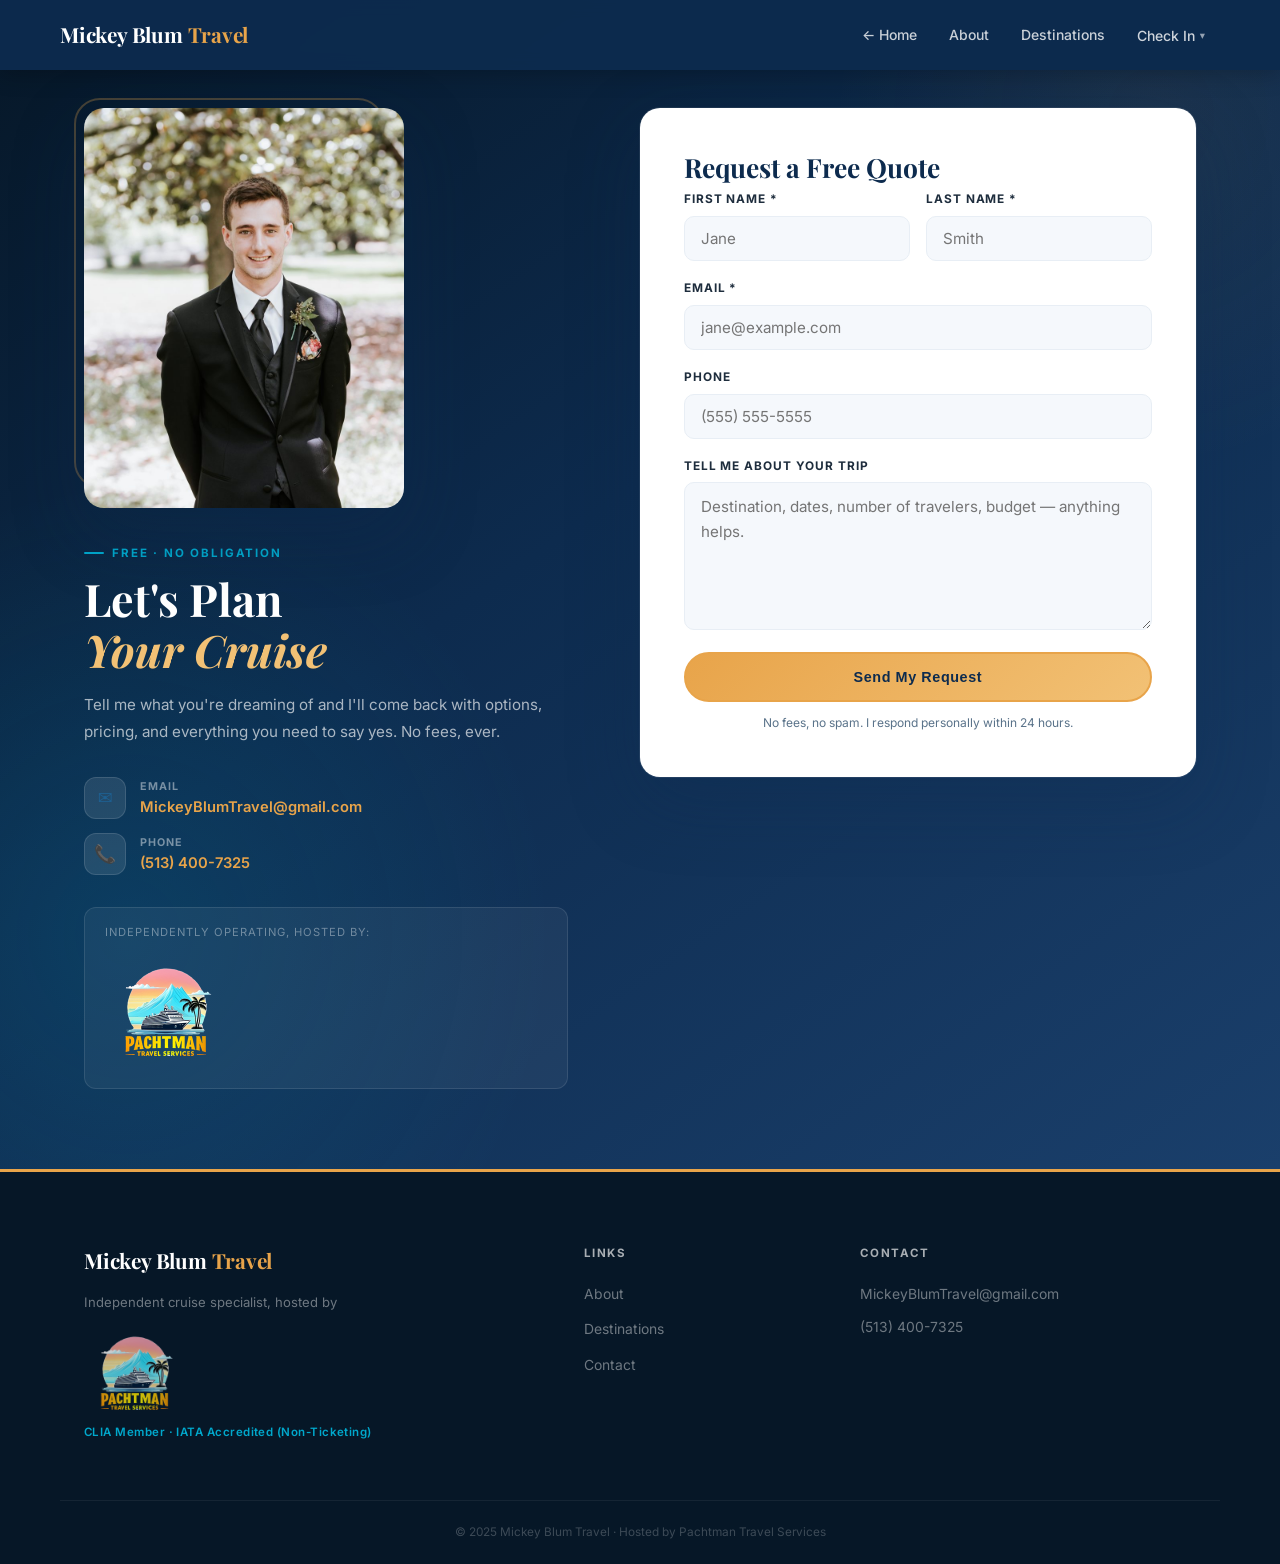
==== commit 740433e3: "Updated homepage, fixed www error, and modified some backend" ====
--- a/contact.html
+++ b/contact.html
@@ -35,25 +35,25 @@
             <li class="nav-dropdown-panel-header">Online Check-In by Cruise Line</li>
             <li><a href="https://www.royalcaribbean.com/reservation/lookup" target="_blank" rel="noopener noreferrer">Royal Caribbean</a></li>
             <li><a href="https://www.carnival.com/booked/home" target="_blank" rel="noopener noreferrer">Carnival</a></li>
-            <li><a href="https://www.ncl.com/embarkation" target="_blank" rel="noopener noreferrer">Norwegian</a></li>
+            <li><a href="https://www.ncl.com/account-access/login" target="_blank" rel="noopener noreferrer">Norwegian</a></li>
             <li><a href="https://www.msccruisesusa.com/manage-booking/web-check-in" target="_blank" rel="noopener noreferrer">MSC Cruises</a></li>
             <li><a href="https://disneycruise.disney.go.com/guest-services/online-check-in/" target="_blank" rel="noopener noreferrer">Disney Cruise Line</a></li>
             <li><a href="https://www.celebritycruises.com/onlinecheckin" target="_blank" rel="noopener noreferrer">Celebrity Cruises</a></li>
             <li><a href="https://book.princess.com/manage-booking/index.page?cpfy=checkin" target="_blank" rel="noopener noreferrer">Princess Cruises</a></li>
-            <li><a href="https://www.hollandamerica.com/en_US/plan-a-cruise/get-ready-for-your-cruise/check-in.html" target="_blank" rel="noopener noreferrer">Holland America</a></li>
-            <li><a href="https://www.virginvoyages.com/book/manage" target="_blank" rel="noopener noreferrer">Virgin Voyages</a></li>
-            <li><a href="https://www.cunard.com/en-us/my-account/login" target="_blank" rel="noopener noreferrer">Cunard</a></li>
+            <li><a href="https://www.hollandamerica.com/checkin" target="_blank" rel="noopener noreferrer">Holland America</a></li>
+            <li><a href="https://www.virginvoyages.com/app" target="_blank" rel="noopener noreferrer">Virgin Voyages</a></li>
+            <li><a href="https://www.cunard.com/en-us/login/manage-booking" target="_blank" rel="noopener noreferrer">Cunard</a></li>
             <li><a href="https://www.costacruises.com/mycosta.html" target="_blank" rel="noopener noreferrer">Costa Cruises</a></li>
-            <li><a href="https://www.pocruises.com/my-p-o-cruises" target="_blank" rel="noopener noreferrer">P&amp;O Cruises</a></li>
+            <li><a href="https://www.pocruises.com/login" target="_blank" rel="noopener noreferrer">P&amp;O Cruises</a></li>
             <li><a href="https://www.aida.de/myaida" target="_blank" rel="noopener noreferrer">AIDA Cruises</a></li>
-            <li><a href="https://www.azamara.com/manage-booking" target="_blank" rel="noopener noreferrer">Azamara</a></li>
-            <li><a href="https://www.oceaniacruises.com/manage-booking" target="_blank" rel="noopener noreferrer">Oceania Cruises</a></li>
-            <li><a href="https://www.rssc.com/guest-login" target="_blank" rel="noopener noreferrer">Regent Seven Seas</a></li>
-            <li><a href="https://www.seabourn.com/en_US/manage-my-cruise.html" target="_blank" rel="noopener noreferrer">Seabourn</a></li>
-            <li><a href="https://www.silversea.com/manage-my-cruise.html" target="_blank" rel="noopener noreferrer">Silversea</a></li>
-            <li><a href="https://www.vikingcruises.com/my-trip" target="_blank" rel="noopener noreferrer">Viking Ocean</a></li>
-            <li><a href="https://www.ponant.com/my-account" target="_blank" rel="noopener noreferrer">Ponant</a></li>
-            <li><a href="https://www.expeditions.com/my-account" target="_blank" rel="noopener noreferrer">Lindblad Expeditions</a></li>
+            <li><a href="https://www.azamara.com/booked-guests/before-you-board/easy-checkin" target="_blank" rel="noopener noreferrer">Azamara</a></li>
+            <li><a href="https://www.oceaniacruises.com/myaccount/overview/" target="_blank" rel="noopener noreferrer">Oceania Cruises</a></li>
+            <li><a href="https://www.rssc.com/myaccount" target="_blank" rel="noopener noreferrer">Regent Seven Seas</a></li>
+            <li><a href="https://www.seabourn.com/checkin" target="_blank" rel="noopener noreferrer">Seabourn</a></li>
+            <li><a href="https://my.silversea.com/" target="_blank" rel="noopener noreferrer">Silversea</a></li>
+            <li><a href="https://www.viking.com/myjourney" target="_blank" rel="noopener noreferrer">Viking Ocean</a></li>
+            <li><a href="https://us.ponant.com/my-account" target="_blank" rel="noopener noreferrer">Ponant</a></li>
+            <li><a href="https://www.expeditions.com/login/" target="_blank" rel="noopener noreferrer">Lindblad Expeditions</a></li>
           </ul>
         </li>
       </ul>
@@ -91,7 +91,7 @@
           </div>
           <div class="cp-hosted">
             <p>Independently operating, hosted by:</p>
-            <img src="images/pachtman-logo.png" alt="Pachtman Travel Services" class="pachtman-logo" />
+            <img src="images/pachtman-logo.png" alt="Pachtman Travel Services" class="pachtman-logo" loading="lazy" decoding="async" />
           </div>
         </div>
       </div>
@@ -142,7 +142,7 @@
       <div class="footer-brand">
         <span class="brand-name">Mickey Blum <span class="brand-sub">Travel</span></span>
         <p>Independent cruise specialist, hosted by</p>
-        <img src="images/pachtman-logo.png" alt="Pachtman Travel Services" class="pachtman-logo pachtman-logo--footer" />
+        <img src="images/pachtman-logo.png" alt="Pachtman Travel Services" class="pachtman-logo pachtman-logo--footer" loading="lazy" decoding="async" />
         <p class="footer-creds">CLIA Member · IATA Accredited (Non-Ticketing)</p>
       </div>
       <div class="footer-links">
--- a/css/style.css
+++ b/css/style.css
@@ -238,7 +238,11 @@
   background: var(--white);
   border-radius: 2px;
   transition: all var(--transition);
-}
+  transform-origin: center;
+}
+.nav-toggle.open span:nth-child(1) { transform: translateY(7px) rotate(45deg); }
+.nav-toggle.open span:nth-child(2) { opacity: 0; transform: scaleX(0); }
+.nav-toggle.open span:nth-child(3) { transform: translateY(-7px) rotate(-45deg); }
 
 /* ---- Check-In Dropdown ---- */
 .nav-dropdown { position: relative; }
@@ -387,666 +391,6 @@
 
 
 /* ========================================
-   HERO
-   ======================================== */
-.hero {
-  min-height: 100vh;
-  display: flex;
-  align-items: center;
-  justify-content: center;
-  text-align: center;
-  padding: 130px 24px 90px;
-  position: relative;
-  overflow: hidden;
-  background:
-    linear-gradient(175deg,
-      rgba(6,23,43,0.9)  0%,
-      rgba(13,43,78,0.75) 45%,
-      rgba(0,100,160,0.5) 100%),
-    url('../images/cruise-icon-of-seas.jpg') center/cover no-repeat;
-}
-
-/* Subtle vignette at bottom */
-.hero::after {
-  content: '';
-  position: absolute;
-  bottom: 0; left: 0; right: 0;
-  height: 180px;
-  background: linear-gradient(to top, rgba(255,255,255,0.06) 0%, transparent 100%);
-  pointer-events: none;
-}
-
-.hero-content {
-  max-width: 700px;
-  margin: 0 auto;
-  position: relative;
-  z-index: 1;
-}
-
-.hero-headline {
-  font-family: var(--font-serif);
-  font-size: clamp(3rem, 6.5vw, 5.2rem);
-  font-weight: 700;
-  line-height: 1.08;
-  color: var(--white);
-  margin-bottom: 22px;
-  text-shadow: 0 2px 20px rgba(0,0,0,0.35);
-}
-.hero-headline em { font-style: italic; color: var(--gold-light); }
-
-.hero-sub {
-  font-size: clamp(1rem, 2vw, 1.18rem);
-  color: rgba(255,255,255,0.8);
-  margin-bottom: 38px;
-  font-weight: 400;
-  letter-spacing: 0.01em;
-}
-
-.hero-trust {
-  display: flex;
-  align-items: center;
-  justify-content: center;
-  flex-wrap: wrap;
-  gap: 10px;
-  margin-top: 36px;
-}
-
-.trust-badge {
-  display: inline-flex;
-  align-items: center;
-  gap: 6px;
-  color: rgba(255,255,255,0.9);
-  font-weight: 600;
-  font-size: 0.7rem;
-  background: rgba(255,255,255,0.08);
-  border: 1px solid rgba(255,255,255,0.2);
-  padding: 7px 15px;
-  border-radius: 50px;
-  letter-spacing: 0.1em;
-  text-transform: uppercase;
-  backdrop-filter: blur(6px);
-  -webkit-backdrop-filter: blur(6px);
-}
-.trust-badge::before {
-  content: '✓';
-  color: var(--teal);
-  font-size: 0.75rem;
-  font-weight: 700;
-}
-
-.trust-divider { display: none; }
-
-
-/* ========================================
-   ABOUT
-   ======================================== */
-.about-grid {
-  display: grid;
-  grid-template-columns: 380px 1fr;
-  gap: 80px;
-  align-items: center;
-}
-
-.about-image-frame {
-  position: relative;
-}
-
-/* Decorative gold corner accent */
-.about-image-frame::before {
-  content: '';
-  position: absolute;
-  top: -14px;
-  left: -14px;
-  right: 24px;
-  bottom: 24px;
-  border: 2px solid var(--gold);
-  border-radius: calc(var(--radius-lg) + 6px);
-  opacity: 0.3;
-  z-index: 0;
-  pointer-events: none;
-}
-
-.about-image-frame img {
-  position: relative;
-  z-index: 1;
-  width: 100%;
-  aspect-ratio: 4/5;
-  object-fit: cover;
-  object-position: center top;
-  border-radius: var(--radius-lg);
-  box-shadow: var(--shadow-lg);
-}
-
-.about-badge {
-  position: absolute;
-  bottom: -18px;
-  right: -18px;
-  background: var(--navy);
-  color: var(--white);
-  padding: 16px 20px;
-  border-radius: var(--radius);
-  box-shadow: var(--shadow-lg);
-  text-align: center;
-  font-size: 0.75rem;
-  line-height: 1.5;
-  z-index: 2;
-  border: 1px solid rgba(255,255,255,0.08);
-}
-.about-badge span {
-  display: block;
-  color: var(--gray);
-  font-size: 0.67rem;
-  text-transform: uppercase;
-  letter-spacing: 0.09em;
-  margin-bottom: 4px;
-}
-
-.about-content p {
-  color: var(--text-light);
-  margin-bottom: 18px;
-  line-height: 1.8;
-  font-size: 0.97rem;
-}
-
-.cred-row {
-  display: flex;
-  gap: 10px;
-  margin: 28px 0;
-  flex-wrap: wrap;
-}
-
-.cred-pill {
-  display: inline-flex;
-  align-items: center;
-  gap: 8px;
-  background: var(--off-white);
-  border: 1px solid var(--gray-light);
-  color: var(--navy);
-  font-size: 0.8rem;
-  font-weight: 600;
-  padding: 8px 18px;
-  border-radius: 50px;
-  border-left: 3px solid var(--teal);
-}
-
-
-/* ========================================
-   PHOTO STRIP
-   ======================================== */
-.photo-strip {
-  display: grid;
-  grid-template-columns: repeat(6, 1fr);
-  height: 300px;
-  overflow: hidden;
-}
-
-.strip-item {
-  position: relative;
-  overflow: hidden;
-  cursor: pointer;
-}
-
-.strip-item img {
-  width: 100%;
-  height: 100%;
-  object-fit: cover;
-  object-position: center;
-  transition: transform 0.7s var(--ease-out);
-  display: block;
-  will-change: transform;
-}
-
-.strip-item:hover img {
-  transform: scale(1.1);
-}
-
-.strip-caption {
-  position: absolute;
-  bottom: 0;
-  left: 0;
-  right: 0;
-  padding: 40px 12px 12px;
-  background: linear-gradient(to top, rgba(6,23,43,0.9) 0%, transparent 100%);
-  color: var(--white);
-  font-size: 0.72rem;
-  font-weight: 600;
-  letter-spacing: 0.05em;
-  text-align: center;
-  opacity: 0;
-  transform: translateY(6px);
-  transition: opacity 0.3s var(--ease-out), transform 0.3s var(--ease-out);
-}
-
-.strip-item:hover .strip-caption {
-  opacity: 1;
-  transform: translateY(0);
-}
-
-
-/* ========================================
-   SERVICES
-   ======================================== */
-.services-layout {
-  display: grid;
-  grid-template-columns: repeat(3, 1fr);
-  grid-template-rows: 320px 320px;
-  gap: 14px;
-}
-
-.svc-ocean { grid-column: span 2; }
-.svc-beach { grid-column: span 2; }
-
-.svc-card {
-  position: relative;
-  border-radius: var(--radius-lg);
-  overflow: hidden;
-  display: block;
-  text-decoration: none;
-  background: var(--navy-mid);
-  transition: transform 0.35s var(--ease), box-shadow 0.35s var(--ease);
-}
-.svc-card:hover {
-  transform: scale(1.007);
-  box-shadow: var(--shadow-xl);
-}
-
-/* Background image lives in ::before so we can scale it independently */
-.svc-card::before {
-  content: '';
-  position: absolute;
-  inset: 0;
-  background-size: cover;
-  background-position: center;
-  transition: transform 0.7s var(--ease-out);
-  z-index: 0;
-  will-change: transform;
-}
-.svc-card:hover::before { transform: scale(1.06); }
-
-.svc-ocean::before  { background-image: url('../images/service-ocean.jpg'); }
-.svc-river::before  { background-image: url('../images/service-river.jpg'); background-position: center 60%; }
-.svc-luxury::before { background-image: url('../images/service-luxury.jpg'); }
-.svc-beach::before  { background-image: url('../images/service-beach.jpg'); background-position: center 70%; }
-
-.svc-overlay {
-  position: absolute;
-  inset: 0;
-  background: linear-gradient(
-    to top,
-    rgba(4,16,34,0.92)  0%,
-    rgba(13,43,78,0.45) 50%,
-    rgba(13,43,78,0.1)  100%
-  );
-  transition: background 0.4s var(--ease);
-  z-index: 1;
-}
-.svc-card:hover .svc-overlay {
-  background: linear-gradient(
-    to top,
-    rgba(4,16,34,0.96)  0%,
-    rgba(13,43,78,0.62) 55%,
-    rgba(13,43,78,0.2)  100%
-  );
-}
-
-.svc-content {
-  position: absolute;
-  bottom: 0;
-  left: 0;
-  right: 0;
-  padding: 28px 28px 26px;
-  z-index: 2;
-}
-
-.svc-tag {
-  display: inline-block;
-  background: var(--gold);
-  color: var(--navy);
-  font-size: 0.62rem;
-  font-weight: 800;
-  padding: 4px 11px;
-  border-radius: 50px;
-  text-transform: uppercase;
-  letter-spacing: 0.1em;
-  margin-bottom: 10px;
-}
-
-.svc-content h3 {
-  font-family: var(--font-serif);
-  font-size: 1.45rem;
-  font-weight: 700;
-  color: var(--white);
-  line-height: 1.15;
-  margin-bottom: 6px;
-  text-shadow: 0 1px 8px rgba(0,0,0,0.4);
-}
-.svc-ocean .svc-content h3 { font-size: 1.9rem; }
-
-.svc-sub {
-  font-size: 0.78rem;
-  color: rgba(255,255,255,0.58);
-  margin-bottom: 8px;
-  font-style: italic;
-}
-
-.svc-detail {
-  font-size: 0.83rem;
-  color: rgba(255,255,255,0.7);
-  line-height: 1.65;
-  margin-bottom: 12px;
-  max-width: 420px;
-  display: none;
-}
-.svc-ocean .svc-detail { display: block; }
-.svc-beach .svc-detail { display: block; }
-
-.svc-cta {
-  display: inline-flex;
-  align-items: center;
-  gap: 5px;
-  font-size: 0.83rem;
-  font-weight: 700;
-  color: var(--gold-light);
-  letter-spacing: 0.02em;
-  opacity: 0;
-  transform: translateY(10px);
-  transition: opacity 0.25s var(--ease), transform 0.35s var(--ease-spring);
-}
-.svc-card:hover .svc-cta {
-  opacity: 1;
-  transform: translateY(0);
-}
-
-
-/* ========================================
-   DESTINATIONS
-   ======================================== */
-.destinations {
-  padding: 110px 0;
-  background: linear-gradient(140deg, #061727 0%, var(--navy) 55%, var(--navy-mid) 100%);
-}
-
-.dest-content {
-  text-align: center;
-}
-
-.dest-heading {
-  font-family: var(--font-serif);
-  font-size: clamp(1.9rem, 3vw, 2.6rem);
-  font-weight: 700;
-  color: var(--white);
-  margin-bottom: 12px;
-}
-
-.dest-heading::after {
-  content: '';
-  display: block;
-  width: 44px;
-  height: 3px;
-  background: linear-gradient(90deg, var(--teal), rgba(0,168,204,0.4));
-  border-radius: 2px;
-  margin: 14px auto 40px;
-}
-
-.dest-regions {
-  display: grid;
-  grid-template-columns: repeat(3, 1fr);
-  gap: 14px;
-  margin-bottom: 52px;
-}
-
-/* Each region is a colored panel */
-.dest-region {
-  position: relative;
-  overflow: hidden;
-  border-radius: var(--radius-lg);
-  min-height: 160px;
-  display: flex;
-  flex-direction: column;
-  justify-content: flex-end;
-  text-decoration: none;
-  transition: transform 0.3s var(--ease), box-shadow 0.3s var(--ease), filter 0.3s var(--ease);
-}
-.dest-region:hover {
-  transform: translateY(-4px);
-  box-shadow: var(--shadow-xl);
-  filter: brightness(1.12);
-}
-
-/* Arrow indicator */
-.dest-region::after {
-  content: '→';
-  position: absolute;
-  top: 16px;
-  right: 18px;
-  color: rgba(255,255,255,0.7);
-  font-size: 1rem;
-  opacity: 0;
-  transform: translateX(-6px);
-  transition: opacity 0.25s var(--ease), transform 0.3s var(--ease-spring);
-  z-index: 2;
-}
-.dest-region:hover::after {
-  opacity: 1;
-  transform: translateX(0);
-}
-
-/* Individual panel colors */
-.dest-region:nth-child(1) { background: linear-gradient(145deg, #0e6b8f 0%, #07455e 100%); }
-.dest-region:nth-child(2) { background: linear-gradient(145deg, #1a6b4a 0%, #0d3d2a 100%); }
-.dest-region:nth-child(3) { background: linear-gradient(145deg, #3d5a8a 0%, #1e2f50 100%); }
-.dest-region:nth-child(4) { background: linear-gradient(145deg, #1a5273 0%, #0c2e42 100%); }
-.dest-region:nth-child(5) { background: linear-gradient(145deg, #7a4a1e 0%, #4a2810 100%); }
-.dest-region:nth-child(6) { background: linear-gradient(145deg, #4a2878 0%, #271444 100%); }
-
-/* Subtle top accent bar per region */
-.dest-region:nth-child(1)::before { content: ''; position: absolute; top: 0; left: 0; right: 0; height: 3px; background: #1ec8f5; z-index: 2; }
-.dest-region:nth-child(2)::before { content: ''; position: absolute; top: 0; left: 0; right: 0; height: 3px; background: #2ed8a0; z-index: 2; }
-.dest-region:nth-child(3)::before { content: ''; position: absolute; top: 0; left: 0; right: 0; height: 3px; background: #7ba7e8; z-index: 2; }
-.dest-region:nth-child(4)::before { content: ''; position: absolute; top: 0; left: 0; right: 0; height: 3px; background: #4db8d8; z-index: 2; }
-.dest-region:nth-child(5)::before { content: ''; position: absolute; top: 0; left: 0; right: 0; height: 3px; background: var(--gold); z-index: 2; }
-.dest-region:nth-child(6)::before { content: ''; position: absolute; top: 0; left: 0; right: 0; height: 3px; background: #b07ae8; z-index: 2; }
-
-/* Text content */
-.dest-region-inner {
-  position: relative;
-  z-index: 2;
-  padding: 20px 22px 20px;
-  display: flex;
-  flex-direction: column;
-  gap: 5px;
-}
-
-.dest-region-name {
-  font-family: var(--font-serif);
-  font-size: 1.2rem;
-  font-weight: 700;
-  color: var(--white);
-  line-height: 1.2;
-  transition: color 0.2s;
-}
-.dest-region:hover .dest-region-name { color: var(--gold-light); }
-
-.dest-region-ports {
-  font-size: 0.73rem;
-  color: rgba(255,255,255,0.55);
-  line-height: 1.5;
-}
-
-.dest-region-count {
-  font-size: 0.68rem;
-  font-weight: 700;
-  color: var(--teal);
-  text-transform: uppercase;
-  letter-spacing: 0.1em;
-  margin-top: 2px;
-}
-
-
-/* ========================================
-   LOGO STRIP
-   ======================================== */
-.logo-strip { padding: 60px 0; }
-
-.logo-grid {
-  display: grid;
-  grid-template-columns: repeat(8, 1fr);
-  gap: 16px 28px;
-  align-items: center;
-  margin-top: 32px;
-}
-
-.logo-item {
-  display: flex;
-  align-items: center;
-  justify-content: center;
-}
-
-.logo-item img {
-  max-height: 44px;
-  max-width: 100%;
-  width: auto;
-  object-fit: contain;
-  filter: grayscale(100%) opacity(0.4);
-  transition: filter 0.35s var(--ease), transform 0.35s var(--ease-spring);
-}
-
-.logo-item:hover img {
-  filter: grayscale(0%) opacity(1);
-  transform: scale(1.08);
-}
-
-
-/* ========================================
-   TESTIMONIALS
-   ======================================== */
-.testimonials-grid {
-  display: grid;
-  grid-template-columns: repeat(2, 1fr);
-  gap: 28px;
-  max-width: 920px;
-  margin: 0 auto;
-}
-
-.testimonial-card {
-  background: var(--white);
-  border: 1px solid var(--gray-light);
-  border-top: 3px solid var(--teal);
-  border-radius: var(--radius-lg);
-  padding: 36px 32px 32px;
-  display: flex;
-  flex-direction: column;
-  gap: 16px;
-  box-shadow: var(--shadow-sm);
-  position: relative;
-  overflow: hidden;
-  transition: box-shadow 0.3s var(--ease), transform 0.3s var(--ease);
-}
-
-.testimonial-card:hover {
-  box-shadow: var(--shadow);
-  transform: translateY(-5px);
-}
-
-/* Large decorative quote */
-.testimonial-card::before {
-  content: '\201C';
-  font-family: var(--font-serif);
-  font-size: 9rem;
-  line-height: 0.85;
-  color: var(--teal);
-  opacity: 0.1;
-  position: absolute;
-  top: 16px;
-  left: 12px;
-  pointer-events: none;
-  user-select: none;
-}
-
-.stars {
-  color: var(--gold);
-  font-size: 0.95rem;
-  letter-spacing: 3px;
-  position: relative;
-  z-index: 1;
-}
-
-.testimonial-card blockquote {
-  font-family: var(--font-serif);
-  font-style: italic;
-  color: var(--text);
-  font-size: 0.97rem;
-  line-height: 1.78;
-  flex: 1;
-  position: relative;
-  z-index: 1;
-}
-
-.testimonial-card cite {
-  font-size: 0.79rem;
-  color: var(--text-light);
-  font-style: normal;
-  font-weight: 600;
-  position: relative;
-  z-index: 1;
-}
-
-
-/* ========================================
-   CONTACT CTA (homepage)
-   ======================================== */
-.contact {
-  background:
-    radial-gradient(ellipse 70% 80% at 0% 60%, rgba(0,168,204,0.15) 0%, transparent 60%),
-    radial-gradient(ellipse 50% 60% at 100% 20%, rgba(232,164,74,0.08) 0%, transparent 50%),
-    linear-gradient(140deg, #061727 0%, var(--navy) 40%, var(--navy-mid) 100%);
-}
-
-.contact-cta-wrap {
-  display: flex;
-  align-items: center;
-  justify-content: space-between;
-  gap: 56px;
-  flex-wrap: wrap;
-}
-
-.contact-cta-text .section-eyebrow { color: var(--teal); }
-.contact-cta-text .section-heading {
-  color: var(--white);
-  margin-bottom: 10px;
-}
-.contact-cta-text > p {
-  color: rgba(255,255,255,0.62);
-  font-size: 0.97rem;
-  line-height: 1.7;
-}
-
-.contact-cta-actions {
-  display: flex;
-  flex-direction: column;
-  align-items: flex-start;
-  gap: 18px;
-  flex-shrink: 0;
-}
-
-.contact-direct {
-  display: flex;
-  flex-direction: column;
-  gap: 10px;
-}
-
-.contact-direct-link {
-  display: flex;
-  align-items: center;
-  gap: 8px;
-  color: rgba(255,255,255,0.6);
-  font-size: 0.87rem;
-  transition: color var(--transition);
-}
-.contact-direct-link:hover { color: var(--gold-light); }
-
-
-/* ========================================
    FOOTER
    ======================================== */
 .site-footer {
@@ -1132,17 +476,11 @@
    RESPONSIVE
    ======================================== */
 @media (max-width: 1024px) {
-  .about-grid { grid-template-columns: 1fr; gap: 56px; }
-  .about-image { max-width: 320px; margin: 0 auto; }
-  .about-badge { right: 0; }
   .footer-grid { grid-template-columns: 1fr 1fr; }
-  .logo-grid { grid-template-columns: repeat(5, 1fr); }
 }
 
 @media (max-width: 768px) {
   .section { padding: 72px 0; }
-  .photo-strip { grid-template-columns: repeat(3, 1fr); height: 440px; }
-  .logo-grid { grid-template-columns: repeat(4, 1fr); }
 
   .nav-toggle { display: flex; }
   .nav-links {
@@ -1161,30 +499,5 @@
   .nav-links li a { display: block; padding: 12px 16px; border-radius: 8px; }
   .nav-links li a.nav-cta { text-align: center; margin-top: 8px; margin-left: 0; }
 
-  .services-layout {
-    grid-template-columns: 1fr 1fr;
-    grid-template-rows: 280px 200px 200px 280px;
-  }
-  .svc-ocean { grid-column: span 2; }
-  .svc-beach { grid-column: span 2; }
-
-  .dest-regions { grid-template-columns: repeat(2, 1fr); }
-
-  .testimonials-grid { grid-template-columns: 1fr; }
   .footer-grid { grid-template-columns: 1fr; gap: 32px; }
-}
-
-@media (max-width: 480px) {
-  .photo-strip { grid-template-columns: repeat(2, 1fr); height: 400px; }
-  .logo-grid { grid-template-columns: repeat(3, 1fr); }
-  .dest-regions { grid-template-columns: 1fr; }
-  .services-layout {
-    grid-template-columns: 1fr;
-    grid-template-rows: 300px 220px 220px 300px;
-  }
-  .svc-ocean { grid-column: span 1; }
-  .svc-beach { grid-column: span 1; }
-  .svc-ocean .svc-content h3 { font-size: 1.55rem; }
-  .form-row { grid-template-columns: 1fr; }
-  .contact-form { padding: 26px 20px; }
-}
+}
